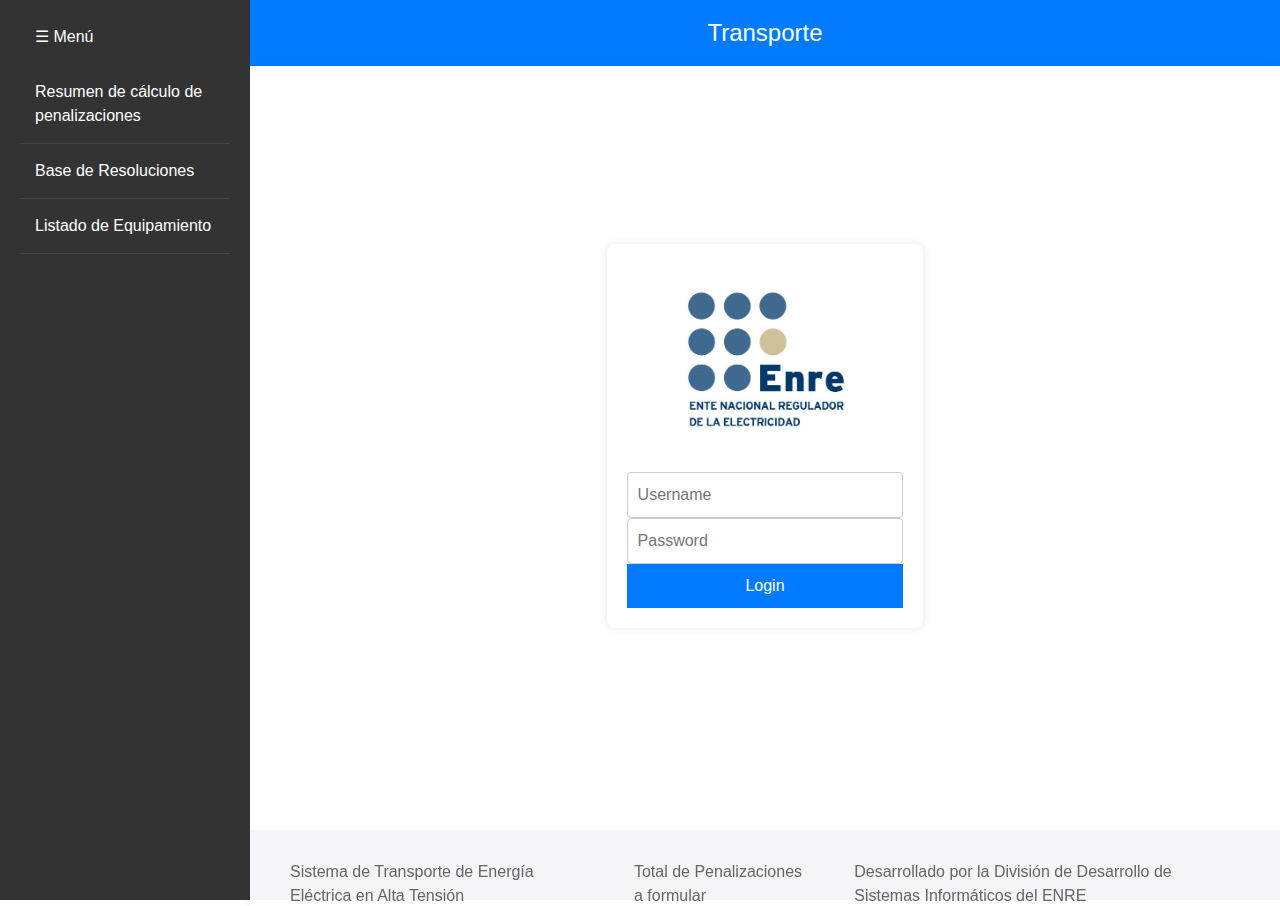
==== index.html @ 541e1906 "first commit" ====
<!DOCTYPE html>
<html lang="es">
<head>
    <meta charset="UTF-8">
    <meta name="viewport" content="width=device-width, initial-scale=1.0">
    <link rel="stylesheet" href="files/styles.css">
    <link rel="stylesheet" href="files/Datatables/dataTables.dataTables.css">
    <link rel="stylesheet" href="files/Datatables/buttons.dataTables.css">
    <link rel="stylesheet" href="files/Datatables/searchPanes.dataTables.css">
    <link rel="stylesheet" href="files/Datatables/select.dataTables.css">
    <title>Sistema de Transporte de Energía Eléctrica en Alta Tensión - Total de Penalizaciones a formular</title>
    
    <!--Content Security Policy (CSP): Implementa un CSP estricto que bloquee la ejecución de scripts no autorizados, lo cual reduce las posibilidades de inyección de JavaScript malicioso.-->
    <!--meta http-equiv="Content-Security-Policy" content="default-src 'self'; script-src 'self' http://172.30.10.102:8080 https://cdn.jsdelivr.net 'nonce-rguzman'; connect-src 'self' http://172.30.10.102:8080;"-->
    <!--meta http-equiv="Content-Security-Policy" content="default-src 'self'; script-src 'self' 'unsafe-inline' http://172.30.10.102:8080; connect-src 'self' http://172.30.10.102:8080 https://api.cammesa.com;"-->

    <!--link href="https://cdn.jsdelivr.net/npm/bootstrap@5.3.0-alpha1/dist/css/bootstrap.min.css" rel="stylesheet"-->
    <link href="files/bootstrap/bootstrap.min.css" rel="stylesheet">
    <!--script src="https://cdn.jsdelivr.net/npm/bootstrap@5.3.0-alpha1/dist/js/bootstrap.bundle.min.js"></script-->
    <script src="files/bootstrap/bootstrap.bundle.min.js"></script>

</head>
<body>
    <!-- Botón para mostrar/ocultar el menú -->
    <div id="menu-btn">☰<span> Menú</span> </div>

    <!-- Menú lateral -->
    <div id="sidebar" class="active">
        <ul>
            <li>Inicio</li>
            <li>Perfil</li>
            <li>Configuración</li>
            <li>Salir</li>
        </ul>
    </div>

    <!-- Contenido principal -->
    <div id="content">
        <!-- Cabecera del chat -->
        <div id="cabecera">
            <div>Transporte</div>
            <div id="user">
            </div>
        </div>

        <!-- Ventana del chat -->
        <div id="principal">
            <!--div class="message user">
                <p>Hola, ¿cómo estás?</p>
            </div>
            <div class="message">
                <p>¡Hola! Estoy bien, ¿y tú?</p>
            </div-->
            <div class="login-box">
                <img src="files/img/enre.jpg" alt="Logo del Ente Nacional Regulador de la Electricidad" class="logo">
                <form id="login-form">
                    <input type="text" id="username" name="username" placeholder="Username" required>
                    <input type="password" id="password" name="password" placeholder="Password" required>
                    <button type="submit">Login</button>
                </form>
            </div>
    
            
        </div>


        <!-- Pie de página con input de chat -->
        <div id="pie">
            <!--input type="text" id="chat-input" placeholder="Escribe un mensaje..."-->
            <!--button id="send-btn">Enviar</button-->
        </div>
    </div>

    <!-- jQuery -->
    <script src="files/jquery/jquery-3.7.1.min.js" nonce="rguzman"></script>
    <script src="files/Datatables/Datatables.js" nonce="rguzman"></script>
    <script src="files/Datatables/dataTables.searchPanes.js" nonce="rguzman"></script>
    <script src="files/Datatables/searchPanes.dataTables.js" nonce="rguzman"></script>
    <script src="files/Datatables/dataTables.select.js" nonce="rguzman"></script>
    <script src="files/Datatables/select.dataTables.js" nonce="rguzman"></script>
    <script src="files/Datatables/dataTables.buttons.js" nonce="rguzman"></script>
    <script src="files/Datatables/buttons.dataTables.js" nonce="rguzman"></script>

    <script nonce="rguzman">
        resaltado = 'font-weight: bold; text-decoration: underline;'
        function print(str){
            str=str.trimRight();
            str=(str.substr(-1)=='*')?str.substr(0,str.length-1):str;
            let cant=parseInt((str.length-str.replaceAll('*','').length+1)/2);
            //console.log('cant=',cant, ' str=',str , ' strX=',str.replaceAll('*','%c') );
            if(cant == 1){
                console.log(str.replaceAll('*','%c'),resaltado,'');    
            }else if(cant == 2){
                console.log(str.replaceAll('*','%c'),resaltado,'',resaltado,'');    
            }else if(cant == 3){
                console.log(str.replaceAll('*','%c'),resaltado,'',resaltado,'',resaltado,'');    
            }else if(cant == 4){
                console.log(str.replaceAll('*','%c'),resaltado,'',resaltado,'',resaltado,'',resaltado,'');    
            }else if(cant == 5){
                console.log(str.replaceAll('*','%c'),resaltado,'',resaltado,'',resaltado,'',resaltado,'',resaltado,'');    
            }else if(cant == 6){
                console.log(str.replaceAll('*','%c'),resaltado,'',resaltado,'',resaltado,'',resaltado,'',resaltado,'',resaltado,'');    
            }else if(cant == 7){
                console.log(str.replaceAll('*','%c'),resaltado,'',resaltado,'',resaltado,'',resaltado,'',resaltado,'',resaltado,'',resaltado,'');    
            }else{
                console.log(str);
            }
        }
        
        function getJWT(){
            x=['.',...[...new Set(performance.timing.navigationStart.toString().split('').reverse())]];
            vec = JSON.parse(sessionStorage.getItem('vdv'));
            function recursivo(v,i){
                if(typeof(v[0])=='object' && typeof(x[i+1])!='undefined'){
                    return v.map(b=>recursivo(b,i+1)).join(x[i]);
                }
                else{
                    return v.join(x[i]);
                }
            }
            result=recursivo(vec,0);
            console.log('result = ',result);
        }

        // Función para mostrar/ocultar el menú lateral con jQuery
        $('#menu-btn').on('click', function () {
            $('#sidebar').toggleClass('active');
            $('#content').toggleClass('active');
            $('#pie').toggleClass('active');
            $('#menu-btn').toggleClass('active');
            $('#menu-btn span').toggleClass('active');
            
        });

        /*
        $.getScript("files/js_menu.js")
        .done(function() {
            console.log("files/js_menu.js cargado");
            return $.getScript("files/js_pie.js");
        }).done(function() {
            console.log("files/js_pie.js cargado");
            fd_inicio();
        })
        .fail(function(jqxhr, settings, exception) {
            if (settings.url === "files/js_menu.js") {
                console.error("Error al cargar files/js_menu.js:", exception);
            } else if (settings.url === "files/js_pie.js") {
                console.error("Error al cargar files/js_pie.js:", exception);
            } else {
                console.error("Error desconocido:", exception);
            }
        });*/




        function loadJsonFile(url) {
            return $.getJSON(url)
                .then(data => {
                    //console.log("Se cargó exitosamente el archivo %c" + url + ".",resaltado)
                    print(`Se cargó exitosamente el archivo *${url}*.`);
                    return { success: true, data: data, url: url };
                })
                .catch((jqxhr, textStatus, error) => {
                    //console.log("Falló la carga del archivo %c" + url + ".", resaltado)
                    print(`Falló la carga del archivo *${url}*.`);
                    return { success: false, error: error, url: url };
                });
        }


        function loadJsonFiles(archivos_json,callback) {
            // Crear un array de promesas para manejar la carga de cada archivo
            let promises = archivos_json.map(file => 
                {
                    if (typeof(file.archivo_principal)=='undefined'){
                        print(`Se genera la Promesa de *${JSON.stringify(file)}*`)
                        return new Promise((resolve, reject) => {
                            if (true) {
                                resolve({success: true, data: file, url: null}); // Si la operación es exitosa, se llama a resolve
                            } else {
                                reject('Ocurrió un error en la promesa.');
                            }
                        })
                    }else{
                        return loadJsonFile(file.archivo_principal)
                        .then(result => {
                            if (!result.success) {
                                //console.log("Intentando la carga de %c" + file.archivo_backup + "%c, por falla en la carga de %c"+file.archivo_principal+"%c",resaltado,'',resaltado);
                                print("Intentando la carga de *" + file.archivo_backup + "*, por falla en la carga de *"+file.archivo_principal+"*")
                                return loadJsonFile(file.archivo_backup);
                            }
                            return result;  // Retornar el resultado si la carga fue exitosa
                        });
                    }
                }
            );

            // Usar $.when para esperar a que todas las promesas se completen
            $.when.apply($, promises).then(function(...results) {
                // Los resultados de todas las promesas se devuelven como un array
                let allResults = results.map(result => {
                    return result.success ? result.data : null;
                });

                // Verificar si todas las cargas fueron exitosas
                if (allResults.every(data => data !== null)) {
                    print("Todos los archivos se cargaron correctamente.");
                    //console.log("Todos los archivos se cargaron correctamente.");
                    callback(...allResults);
                } else {
                    print("Error en la carga de algunos archivos.");
                    //console.error("Error en la carga de algunos archivos.");
                }
            }).fail(function() {
                print("Error general en la carga de archivos.");
                console.error("Error general en la carga de archivos.");
            });
        }

        // Ejemplo de uso con laestructura
        let archivos_json = [
            {"archivo_principal": "files/json/menu.json", "archivo_backup": "files/json/menu5.json"},
            {"archivo_principal": "files/json/pie.json", "archivo_backup": "files/json/pie5.json"}
        ];

        loadJsonFiles(archivos_json,fd_inicio);

        function fd_inicio(data1, data2){
            
            //$('#sidebar').html('<ul></ul>');
            //data1.items.map(item => $('#sidebar ul').crearItemMenu(item));
            $('#sidebar').crearMenu(data1);

            $('#pie').html('');
            data2.items.map(item => $('#pie').crearTarjetaPie(item.show, item.accion));
        }
/*
        loadJsonFiles(
            [
                {
                    "items":
                        [
                            {"name":"inicio", "show":"Groso", "tiopoaccion":"redirigir","accion":"login"}
                            ,{"name":"resoluciones", "show":"Resoluciones", "tiopoaccion":"redirigir","accion":"resoluciones"}
                            ,{"name":"empresa", "show":"Empresa", "tiopoaccion":"redirigir","accion":"empresa"}
                        ]
                }
                ,{
                    "archivo_principal": "files/json/pie4.json"
                    ,"archivo_backup": "files/json/pie.json"
                }
            ]
            ,function(data1,data2){
                $('#sidebar').html('<ul></ul>');
                data1.items.map(
                    item => 
                        $('#sidebar ul').crearItemMenu(item.show)
                );
                $('#pie').html('');
                data2.items.map(
                    item => 
                        $('#pie').crearTarjetaPie(item.show)
                );
            }
        )        
*/

        $.fn.extend({
            crearTarjetaPie: function(texto,accion) {
                return this.append('<div>' + texto + '</div>');
            },
            crearMenu: function(menuData) {
                const menu = $('<ul></ul>');
                menuData.items.forEach(item => {
                    const div = $('<div></div>');
                    const li = $('<li></li>').text(item.texto);
                    const a = $('<a></a>').attr('href', 'javascript:void(0);');

                    if (item.accion === ">>") {
                        a.attr('onclick', `toggleSubmenu('${item.id}')`);
                        //li.append(a);
                        a.append(li);

                        // Crear submenú
                        const submenu = $('<ul></ul>').attr('id', item.id).addClass('submenu');
                        item.items.forEach(subitem => {
                            const subLi = $('<li></li>').text(subitem.texto);
                            const subA = $('<a></a>').attr('href', `javascript:${subitem.accion}`);
                            //subLi.append(subA);
                            subA.append(subLi);
                            //submenu.append(subLi);
                            submenu.append(subA);
                        });
                        //li.append(submenu);
                        div.append(a);
                        div.append(submenu);
                    } else {
                        a.attr('href', `javascript:${item.accion}`);
                        //li.append(a);
                        a.append(li);
                        div.append(a);
                    }
                    
                    menu.append(div);
                });

                this.html(menu);  // Añadir el menú generado al elemento seleccionado con jQuery
                return this;        // Permitir encadenamiento de funciones jQuery
            },
            mostrarUsuario: function(inicial, nombre){
                el = this.html(`
                    <div>
                        <span class="circle">${inicial}</span>
                        <span class="agente">${nombre}</span>
                    </div>
                `);
                return el;
            }
        });


        // Función para mostrar/ocultar submenús
        function toggleSubmenu(id) {
            $('#' + id).toggle();
        }

        // Usar el método personalizado
        



        function saveJWT(jwt){
            x = [...new Set(performance.timing.navigationStart.toString().split('').reverse())];
            sessionStorage.setItem('vdv', JSON.stringify(
                jwt
                .split('.')
                .map(a=>a.split(x[0]))
                .map(a=>a.map(a=>a.split(x[1])))
                .map(a=>a.map(a=>a.map(a=>a.split(x[2]))))
                .map(a=>a.map(a=>a.map(a=>a.map(a=>a.split(x[3])))))
                .map(a=>a.map(a=>a.map(a=>a.map(a=>a.map(a=>a.split(x[4]))))))
                .map(a=>a.map(a=>a.map(a=>a.map(a=>a.map(a=>a.map(a=>a.split(x[5])))))))
                .map(a=>a.map(a=>a.map(a=>a.map(a=>a.map(a=>a.map(a=>a.map(a=>a.split(x[6]))))))))
                .map(a=>a.map(a=>a.map(a=>a.map(a=>a.map(a=>a.map(a=>a.map(a=>a.map(a=>a.split(x[7])))))))))
                .map(a=>a.map(a=>a.map(a=>a.map(a=>a.map(a=>a.map(a=>a.map(a=>a.map(a=>a.map(a=>a.split(x[8]))))))))))
                .map(a=>a.map(a=>a.map(a=>a.map(a=>a.map(a=>a.map(a=>a.map(a=>a.map(a=>a.map(a=>a.map(a=>a.split(x[9])))))))))))
            ));
            print(`Se guardó el *JWT* e *vdv*.`);
        }

        $(document).ready(function() {
            $('#login-form').on('submit', function(event) {
                event.preventDefault();
                
                // Obtener los valores del formulario
                var username = $('#username').val();
                var password = $('#password').val();
                
                print(`username: ${username} - password: ${password}.`)
                //console.log("username: ", username, " - password: ", password)
                // Realizar la solicitud POST
                $.ajax({
                    url: 'http://172.30.10.102:8080/Login', // Reemplaza con la URL de tu API
                    type: 'POST',
                    contentType: 'application/x-www-form-urlencoded',
                    data: {
                        campoUsuario: username,
                        campoClave: password
                    },
                    success: function(response) {
                        // Manejar la respuesta exitosa
                        console.log('Éxito:', response);
                        if(response.estado_app == 1){
                            print('Inicio de sesión *exitoso*');
                            saveJWT(response.data.token);
                            login(response.data.usuario)
                        }else{
                            alert('Login incorrecto');
                        }
                        

                        // Redirigir a otra página, mostrar un mensaje, etc.
                    },
                    error: function(xhr, status, error) {
                        // Manejar errores
                        console.error('Error:', status, error);
                        alert('Error al iniciar sesión');
                    }
                });
            });
        });


        function logicaEquipamiento(){

            $('#fileInput').on('change', handleFile);
            $('#loadFromAPI').on('click', loadFileFromAPI);

            const requiredColumns = [
                'ELEMENTO', 'ELEMENTO ID', 'ID BDE', 'ID PAGOTRAN', 'DESCRIPCION',
                'FECHA DE ENTRADA EN SERVICIO COMERCIAL', 'ID AGENTE', 'NEMO AGE'
            ];

            const tableColumns = [
                'HOJA', 'ELEMENTO', 'ELEMENTO ID', 'ID BDE', 'ID PAGOTRAN', 'DESCRIPCION',
                'TENSION NOMINAL [KV]', 'POTENCIA NOMINAL [MVA]', 'LONGITUD [KM]',
                'FECHA DE ENTRADA EN SERVICIO COMERCIAL', 'ID AGENTE', 'NEMO AGE', 'OTROS'
            ];

            function normalizeString(str) {
                return str ? str.normalize("NFD").replace(/[\u0300-\u036f]/g, "").trim().toUpperCase() : '';
            }

            function formatDate(excelDate) {
                if (!excelDate || isNaN(excelDate)) return "N/C";
                const date = XLSX.SSF.parse_date_code(excelDate);
                if (!date) return "N/C";
                return `${date.y}-${String(date.m).padStart(2, '0')}-${String(date.d).padStart(2, '0')} ${String(date.H).padStart(2, '0')}:${String(date.M).padStart(2, '0')}`;
            }

            function handleFile(event) {
                const file = event.target.files[0];
                
                const reader = new FileReader();

                reader.onload = function(e) {
                    console.log(e.target.result);
                    const data = new Uint8Array(e.target.result);
                    console.log(data);
                    const workbook = XLSX.read(data, { type: 'array' });
                    processWorkbook(workbook);
                };

                reader.readAsArrayBuffer(file);
            }

            function loadFileFromAPI() {
                const apiUrl = 'https://api.cammesa.com/pub-svc/public/findAttachmentByNemoId?attachmentId=Base%20de%20Datos%20El%C3%A9ctrica%20para%20Remuneraci%C3%B3n%20del%20Transporte.xlsx&docId=BA5C783935CC54B403258B93003CDB38&nemo=REMUNERACION_TRANS_ELECTRICA';

                fetch(apiUrl)
                    .then(response => response.arrayBuffer())
                    .then(data => {
                        console.log(data);
                        const workbook = XLSX.read(data, { type: 'array' });
                        processWorkbook(workbook);
                    })
                    .catch(error => {
                        console.error('Error al cargar el archivo desde la API:', error);
                    });
            }
            function processWorkbook(workbook) {
                const $tableHeader = $('#tableHeader');
                const $tableBody = $('#tableBody');

                // Limpiar la tabla antes de agregar nuevos datos
                $tableHeader.empty();
                $tableBody.empty();

                // Crear las cabeceras de la tabla
                tableColumns.forEach(col => {
                    $tableHeader.append(`<th>${col}</th>`);
                });

                isValid = true;
                workbook.SheetNames.forEach(sheetName => {
                    const worksheet = XLSX.utils.sheet_to_json(workbook.Sheets[sheetName], { header: 1 });
                    if (worksheet.length === 0) return;

                    const headers = worksheet[0].map(col => normalizeString(col));
                    const sheetData = worksheet.slice(1);

                    // Verificar si las columnas requeridas están presentes
                    const missingColumns = requiredColumns.filter(col => !headers.includes(normalizeString(col)));
                    if (missingColumns.length > 0) {
                        console.error(`La hoja "${sheetName}" no tiene las columnas requeridas:`, missingColumns);
                        isValid = false;
                        return;
                    }

                    // Procesar datos si la hoja es válida
                    sheetData.forEach(row => {
                        const rowData = {};
                        tableColumns.forEach(col => {
                            const normalizedCol = normalizeString(col);
                            const index = headers.indexOf(normalizedCol);
                            
                            // Formatear fecha correctamente si es la columna de "FECHA DE ENTRADA EN SERVICIO COMERCIAL"
                            if (normalizedCol === normalizeString('FECHA DE ENTRADA EN SERVICIO COMERCIAL') && index !== -1) {
                                rowData[col] = formatDate(row[index]);
                            } else {
                                rowData[col] = (index !== -1) ? (row[index] || "N/C") : "N/C";
                            }
                        });

                        // Extraer columnas adicionales no requeridas
                        const extraColumns = {};
                        headers.forEach((col, index) => {
                            if (!requiredColumns.includes(col) && !tableColumns.includes(col)) {
                                extraColumns[col] = row[index];
                            }
                        });

                        // Crear la fila para DataTables
                        const rowHTML = `<tr>
                            <td>${sheetName}</td>
                            ${tableColumns.slice(1, -1).map(col => `<td>${rowData[col]}</td>`).join('')}
                            <td><pre>${JSON.stringify(extraColumns, null, 2).replaceAll('"','').replaceAll('{','').replaceAll('}','')}</pre></td>
                        </tr>`;
                        $tableBody.append(rowHTML);
                    });
                });

                if (isValid) {
                    $('#tabla_equipamiento').DataTable({
                        pageLength: 10,

                        /*
                        initComplete: function () {
                            this.api()
                                .columns()
                                .every(function () {
                                    var column = this;
                                    var title = column.footer().textContent;
                    
                                    // Create input element and add event listener
                                    $('<input type="text" placeholder="Search ' + title + '" />')
                                        .appendTo($(column.footer()).empty())
                                        .on('keyup change clear', function () {
                                            if (column.search() !== this.value) {
                                                column.search(this.value).draw();
                                            }
                                        });
                                });
                        },*//*
                        layout: {
                            topStart: {
                                buttons: ['searchPanes']
                            }
                        },/**/
                        layout: {
                            top1: {
                                searchPanes: {
                                    viewTotal: true
                                }
                            }
                        },
                        columnDefs: [
                            {searchPanes: {show: true}, targets: [0]},
                            {searchPanes: {show: false},targets: [1]},
                            {searchPanes: {show: false},targets: [2]},
                            {searchPanes: {show: false},targets: [3]},
                            {searchPanes: {show: false},targets: [4]},
                            {searchPanes: {show: false},targets: [5]},
                            {searchPanes: {show: true}, targets: [6]},
                            {searchPanes: {show: true}, targets: [7]},
                            {searchPanes: {show: true}, targets: [8]},
                            {searchPanes: {show: false},targets: [9]},
                            {searchPanes: {show: false},targets: [10]},
                            {searchPanes: {show: true}, targets: [11]},
                            {searchPanes: {show: false},targets: [12]}
                        ]
                    });
                } else {
                    alert("El archivo tiene hojas que no cumplen con las columnas requeridas.");
                }
            }
        }

        function htmlEquipamiento(){
            $('#principal').html(`
                        <h1>Cargar Excel y generar DataTable</h1>
                        <input type="file" id="fileInput" accept=".xlsx">
                        <button id="loadFromAPI">Cargar desde API</button>
                        <table id="tabla_equipamiento" class="display compact" >
                            <thead>
                                <tr id="tableHeader"></tr>
                            </thead>
                            <tbody id="tableBody"></tbody>
                        </table>
                    `);
        }
        
        function loadEquipamiento(){
            $("#principal").css("display","block");
            if(typeof XLSX == "undefined") {
                $.getScript('files/xlsx/xlsx.0.18.5.full.min.js', function() {
                    htmlEquipamiento();
                    logicaEquipamiento();

                });
            }else{
                htmlEquipamiento();
                logicaEquipamiento();
            }
            
        }





        function htmlRes(){
            $('#principal').html(`
                        <h1>Resolucion</h1>

                        <div class="container mt-5">
                            <h2>Tabla de Resoluciones</h2>

                            <!-- Botón para agregar nueva resolución -->
                            <button id="agregar-resolucion" class="btn btn-custom">Agregar nueva resolución</button>

                            <!-- Tabla -->
                            <table id="tabla-resoluciones" class="display table table-striped">
                                <thead>
                                    <tr>
                                        <th>NroResolucion</th>
                                        <th>Desde</th>
                                        <th>Hasta</th>
                                        <th>Acciones</th>
                                    </tr>
                                </thead>
                                <tbody>
                                    <!-- Datos iniciales -->
                                    <tr class="selected" selected>
                                        <td>RES ENRE 661/23</td>
                                        <td>2023-08-01</td>
                                        <td>2023-10-31</td>
                                        <td></td>
                                    </tr>
                                    <tr>
                                        <td>RES ENRE 698/22</td>
                                        <td>2023-01-01</td>
                                        <td>2023-07-31</td>
                                        <td></td>
                                    </tr>
                                    <tr>
                                        <td>RES ENRE 147/22</td>
                                        <td>2022-02-01</td>
                                        <td>2022-12-31</td>
                                        <td></td>
                                    </tr>
                                    <tr>
                                        <td>RES ENRE 68/22</td>
                                        <td>2022-02-01</td>
                                        <td>No Vigente</td>
                                        <td></td>
                                    </tr>
                                    <tr>
                                        <td>RES ENRE 269/19</td>
                                        <td>2019/08/01</td>
                                        <td>2022/01/31</td>
                                        <td></td>
                                    </tr>
                                </tbody>
                            </table>
                        </div>

                        <!-- Modal para edición/agregar -->
                        <div class="modal fade" id="modalEdicion" tabindex="-1" aria-labelledby="modalEdicionLabel" aria-hidden="true">
                            <div class="modal-dialog">
                                <div class="modal-content">
                                    <div class="modal-header">
                                        <h5 class="modal-title" id="modalEdicionLabel">Editar/Agregar Resolución</h5>
                                        <button type="button" class="btn-close" data-bs-dismiss="modal" aria-label="Close"></button>
                                    </div>
                                    <div class="modal-body">
                                        <form id="form-edicion">
                                            <div class="mb-3">
                                                <label for="nroResolucion" class="form-label">NroResolución:</label>
                                                <input type="text" class="form-control" id="nroResolucion" required>
                                            </div>
                                            <div class="mb-3">
                                                <label for="desde" class="form-label">Desde:</label>
                                                <input type="date" class="form-control" id="desde" required>
                                            </div>
                                            <div class="mb-3">
                                                <label for="hasta" class="form-label">Hasta:</label>
                                                <input type="date" class="form-control" id="hasta" required>
                                            </div>
                                        </form>
                                    </div>
                                    <div class="modal-footer">
                                        <button type="button" class="btn btn-secondary" data-bs-dismiss="modal">Cancelar</button>
                                        <button type="submit" class="btn btn-custom" id="guardarCambios">Guardar</button>
                                    </div>
                                </div>
                            </div>
                        </div>
                        
                    `);
        }
        function logicaRes(){

            // Inicializa DataTables
            var tabla = $('#tabla-resoluciones').DataTable({
                columnDefs: [
                    {
                        targets: 3, // Índice de la columna de acciones
                        data: null,
                        defaultContent: "<button class='btn-accion editar'>Editar</button> <button class='btn-accion eliminar'>Eliminar</button>"
                    }
                ],
                colReorder: false,
                ordering: false,  // Deshabilitar el reordenamiento para toda la tabla
                order: [[1, 'desc']]  // Orden inicial en la primera columna de forma decreciente

            });

            // Mostrar modal para agregar nuevo registro
            $('#agregar-resolucion').click(function() {
                $('#modalEdicion').modal('show');
                $('#form-edicion')[0].reset(); // Limpiar el formulario
                $('#form-edicion').data('mode', 'add'); // Modo de agregar
            });

            // Cancelar edición/agregar (con Bootstrap se maneja automáticamente en el modal)

            // Manejar envío del formulario
            $('#guardarCambios').click(function() {
                var nroResolucion = $('#nroResolucion').val();
                var desde = $('#desde').val();
                var hasta = $('#hasta').val();

                // Verificar si estamos en modo agregar o editar
                if ($('#form-edicion').data('mode') === 'edit') {
                    // Editar registro
                    var rowIndex = $('#form-edicion').data('rowIndex');
                    tabla.row(rowIndex).data([nroResolucion, desde, hasta, null]).draw();
                } else {
                    // Agregar nuevo registro
                    tabla.row.add([nroResolucion, desde, hasta, null]).draw();
                }

                $('#modalEdicion').modal('hide'); // Cerrar modal después de guardar
            });

            // Editar registro
            $('#tabla-resoluciones tbody').on('click', 'button.editar', function() {
                var data = tabla.row($(this).parents('tr')).data();
                var rowIndex = tabla.row($(this).parents('tr')).index();

                // Rellenar formulario con los datos de la fila seleccionada
                $('#nroResolucion').val(data[0]);
                $('#desde').val(data[1]);
                $('#hasta').val(data[2]);

                $('#modalEdicion').modal('show');
                $('#form-edicion').data('mode', 'edit'); // Modo de edición
                $('#form-edicion').data('rowIndex', rowIndex); // Índice de la fila a editar
            });

            // Eliminar registro
            $('#tabla-resoluciones tbody').on('click', 'button.eliminar', function() {
                if (confirm('¿Estás seguro de que deseas eliminar esta resolución?')) {
                    tabla.row($(this).parents('tr')).remove().draw();
                }
            });

            // Mostrar datos en consola al hacer clic en una fila
            $('#tabla-resoluciones tbody').on('click', 'tr', function() {
                var data = tabla.row(this).data();
                console.log(JSON.stringify({
                    NroResolucion: data[0],
                    Desde: data[1],
                    Hasta: data[2]
                }));
            });

            //Seleccionar el primer registro de la tabla y desencadenar las acciones de del click.
            //$('#tabla-resoluciones tbody tr:first').addClass('selected'); //innecesario ya que el siguiente desencadenador del click lo hace.
            $('#tabla-resoluciones tbody tr:first').trigger('click');
        }
        
        function loadRes(empresa){
            $("#principal").css("display","flex");
            if(typeof XLSX == "undefined") {
                $.getScript('files/xlsx/xlsx.0.18.5.full.min.js', function() {
                    htmlRes();
                    logicaRes();

                });
            }else{
                htmlRes();
                logicaRes();
            }
            
        }


        
        
        function htmlResoluciones(){
            $('#principal').html(`
                        <h1>Cargar Excel y generar DataTable</h1>
                        <input type="file" id="fileInput" accept=".xlsx">
                        <button id="loadFromAPI">Cargar desde API</button>
                        <table id="tabla_equipamiento" class="display compact" >
                            <thead>
                                <tr id="tableHeader"></tr>
                            </thead>
                            <tbody id="tableBody"></tbody>
                        </table>
                    `);
        }
                        
        function loadResoluciones(){
            $("#principal").css("display","block");
            if(typeof XLSX == "undefined") {
                $.getScript('files/xlsx/xlsx.0.18.5.full.min.js', function() {
                    htmlResoluciones();
                    logicaResoluciones();

                });
            }else{
                htmlResoluciones();
                logicaResoluciones();
            }
            
    
            
        }
                        
        function loadInicio(){
            

            $('#principal').html(`
                <div class='margenSuperior'></div>
                <h1>Resumen de cálculos de penalizaciones</h1>
                <table id='cuadroResumen' class='display nowrap compact' ></table>
            `);

            fetch("files/json/cuadroResumen.json?3")
            .then(res => {
                console.log('res',res);
                return res.json();
            })
            .then(data => {
                console.log('data',data);
                miTabla = new DataTable('#cuadroResumen', {
                    colReorder: false,
                    ordering: false,  // Deshabilitar el reordenamiento para toda la tabla
                    columns: [
                        { title: 'Mes' },
                        { title: 'Transener' },
                        { title: 'Transba' },
                        { title: 'Transnoa' },
                        { title: 'Transnea' },
                        { title: 'Epen' },
                        { title: 'Distrocuyo' },
                        { title: 'Transpa' },
                        { title: 'Transcomahue' }
                    ],
                    data: data.map(obj => {
                        let res = [obj.Mes, obj.Transener, obj.Transba, obj.Transnoa, obj.Transnea, obj.Epen, obj.Distrocuyo, obj.Transpa, obj.Transcomahue];
                        return res;
                    }),
                    columnDefs: [
                        {
                            targets: [1, 2, 3, 4, 5, 6, 7, 8],
                            render: function (data, type, row, meta) {
                                return (
                                    '<span class="' +
                                    (data == 'Pendiente' ? 'red' : (data == 'Iniciado' ? 'yellow' : 'green')) +
                                    '">' +
                                    data +
                                    '</span>'
                                );
                            }
                        },
                        {
                            targets: 0,
                            data: 0,
                            render: function (data, type, row, meta) {
                                return '<a href="#' + data + '">' + data + '</a>';
                            },
                            orderable: false  // Deshabilita el reordenamiento de la primera columna
                        }
                    ],
                    paging: false,
                    searching: false,
                    scrollCollapse: true,
                    scrollY: '600px',
                    order: [[0, 'desc']]  // Orden inicial en la primera columna de forma decreciente
                });

            })
            .then(_ => {
                console.log('TERMINO:');
            })
            ;
        }

        function login(usuario){
            loadJsonFiles(
                [
                    {
                        "items": [{"nombre":usuario.replace('@enre.gov.ar',''), "iniciales":usuario.substr(0,2).toUpperCase()}]
                    }
                ]
                ,function(data){
                    data.items.map(
                        item => {
                            $('#user').mostrarUsuario(item.iniciales, item.nombre);
                            $('#user *').fadeIn(3000);
                            
                        }
                    );
                }
            );
            
            loadInicio();

        }





    </script>
</body>
</html>
---- files/styles.css ----
:root {
    --ancho-sidebar: 250px; /* Definir una variable CSS */
}

/* Reset de márgenes y paddings */
* {
    margin: 0;
    padding: 0;
    box-sizing: border-box;
    font-family: Arial, sans-serif;
}

body {
    display: flex;
    height: 100vh;
    background-color: #f4f4f9;
}

/* Estilo del contenedor del menú lateral */
#sidebar {
    width: var(--ancho-sidebar);
    background-color: #333;
    color: white;
    position: fixed;
    height: 100%;
    transition: transform 0.5s ease;
    transform: translateX(-100%);
    z-index: 10;
}

#sidebar.active {
    transform: translateX(0);
}

#sidebar ul {
    list-style-type: none;
    padding: 20px;
}

#sidebar ul li {
    padding: 15px 0;
    padding-left: 15px;
    cursor: pointer;
    border-bottom: 1px solid #444;
}

#sidebar > ul > div:first-child > a > li {
    margin-top: 45px;
    display: block;
}

#sidebar ul li:hover {
    background-color: #555;
}

#sidebar a{
    text-decoration: none;
    color: inherit;
}

/* Estilo del botón de menú */
#menu-btn {
    position: fixed;
    left: 20px;
    top: 15px;
    background-color: #333;
    color: white;
    padding: 10px 15px;
    cursor: pointer;
    z-index: 20;
    width: 210px;
    transition: top 0.7s ease, left 0.7s ease,width 0.7s ease,border-radius 7s ease;
    height: 44px;
}
#menu-btn.active {
    top: 6.5px;
    left: 6.5px;
    height: 44px;
    width: 44px;
    border-radius: 22px;
    transition: top 0.7s ease, left 0.5s ease,width 0.3s ease;
}

#menu-btn:hover {
    background-color: #555;
}


#menu-btn span{
    transition: opacity 0.3s ease 0.3s;
}
#menu-btn.active span{
    opacity: 0;
    transition: opacity 0.2s ease;
}
/* Contenedor principal del contenido */
#content {
    flex: 2;
    margin-left: var(--ancho-sidebar);
    padding: 0px;
    transition: margin-left 0.3s ease;
}

#content.active {
    margin-left: 0;
}

/* Estilo de la cabecera del chat */
#cabecera {
    background-color: #007bff;
    color: white;
    padding: 15px;
    font-size: 24px;
    text-align: center;
    border-radius: 0px;
}

/* Estilo de la ventana del chat */
#principal {
    margin-top: 0px;
    background-color: white;
    height: calc(100% - 60px); /*-200px*/
    border-radius: 0px;
    box-shadow: 0 2px 10px rgba(0, 0, 0, 0.1);
    padding: 20px;
    overflow-y: auto;
    
    display: flex;
    align-items: center;
    justify-content: center;
    flex-direction: column;
}




/* Estilo de las entradas del chat */
.message {
    margin-bottom: 15px;
}

.message.user {
    text-align: right;
}

.message p {
    display: inline-block;
    padding: 10px 15px;
    border-radius: 20px;
    background-color: #007bff;
    color: white;
    max-width: 70%;
}

.message.user p {
    background-color: #f1f1f1;
    color: #333;
}




/* Estilo del pie de página con el input de chat */
#pie {
    position: fixed;
    bottom: 0;
    width: calc(100% - var(--ancho-sidebar));
    padding: 20px;
    background-color: #f4f4f9;
    display: flex;
    gap: 10px;
    justify-content: space-around;
    height: 70px;
}

#pie.active {
    width: 100%;
}

#pie *{
    background-color: #d4d4d900;
    color: #666;
    border-radius: 10px;
    padding: 10px 20px 10px 20px;
}

#chat-input {
    flex: 1;
    padding: 10px;
    border-radius: 20px;
    border: 1px solid #ddd;
}

#send-btn {
    background-color: #007bff;
    color: white;
    border: none;
    padding: 10px 20px;
    border-radius: 20px;
    cursor: pointer;
}

#send-btn:hover {
    background-color: #0056b3;
}

@media (max-width: 768px) {
    #sidebar {
        transform: translateX(-100%);
        background-color: #303030d0;
        height: auto;
    }

    #content {
        margin-left: 0;
    }

    #pie {
        width: 100%;
    }

    #menu-btn {
        background-color: #303030e0;
    }
    #menu-btn:hover {
        background-color: #222;
    }
        
    #sidebar ul li:hover {
        background-color: #303030;
    }

}









.login-box {
    background-color: #fff;
    padding: 20px;
    border-radius: 8px;
    box-shadow: 0 0 10px rgba(0, 0, 0, 0.1);
    text-align: center;
    min-width: 300px;
    width: 32%;
    margin-top: -100px;
}

.logo {
    max-width: 200px;
    margin-bottom: 20px;
}

form {
    display: flex;
    flex-direction: column;
}

input {
    margin-bottom: 10px;
    padding: 10px;
    border: 1px solid #ccc;
    border-radius: 4px;
}

button {
    padding: 10px;
    background-color: #007bff;
    color: white;
    border: none;
    border-radius: 4px;
    cursor: pointer;
}

button:hover {
    background-color: #0056b3;
}

#user{
    float:right;
    margin-top: -37px;

}

.circle{
    display: none;
    border-radius: 50%;
    background-color: #cec197;
    color: #3f698f;
    font-size: smaller;
    font-family: fantasy;
    width: 35px;
    height: 35px;
    padding-top: 5px;
}
.agente{
    font-size: x-small;
    display: none;
}
.mostrar {
    display: inline-block !important;
}


.margenSuperior{
    height: 50px;
    margin-top: 0px;
}

#cuadroResumen{
    font-size: small;
}

#cuadroResumen_wrapper{
    font-size: small;
    width:950px;
}

.red{
    color: rgb(0, 0, 0);
    background-color: rgb(255, 136, 136);
    padding: 3px;
    border-radius: 12px;
    width: 80px;
    display: block;
    text-align: center;
    border: solid 1px;
    border-color: #007bff;
}

.yellow{
    color: rgb(0, 0, 0);
    background-color: rgb(255, 250, 186);
    padding: 3px;
    border-radius: 12px;
    width: 80px;
    display: block;
    text-align: center;
    border: solid 1px;
    border-color: #007bff;
}
.green{
    color: rgb(0, 0, 0);
    background-color: rgb(167, 206, 167);
    padding: 3px;
    border-radius: 12px;
    width: 80px;
    display: block;
    text-align: center;
    border: solid 1px;
    border-color: #007bff;
}


#tabla_equipamiento{
    width:100%;
    font-size: smaller;
}


.submenu {
    display: none;
    list-style-type: none;
    padding-left: 20px;
    padding-top: 0px !important;
    padding-bottom: 0px !important;
}

#sidebar li:hover .submenu {
    display: block;
}

#sidebar li.active .submenu {
    display: block;
}

.submenu li {
    padding: 10px 0;
}









        /* Botones personalizados */
        .btn-custom {
            background-color: #007bff; /* Azul similar al de tu header */
            color: white;
            border: none;
        }

        .btn-custom:hover {
            background-color: #0056b3; /* Azul más oscuro al hacer hover */
        }

        /* Estilo para los botones de acción en la tabla */
        .btn-accion {
            background-color: #343a40; /* Color oscuro para combinar con el sidebar */
            color: white;
            border: none;
            padding: 5px 10px;
            margin-right: 5px;
            font-size: 0.9em;
        }

        .btn-accion:hover {
            background-color: #23272b;
        }

        /* Estilos para la modal */
        .modal-header {
            background-color: #007bff;
            color: white;
        }

        .modal-footer {
            background-color: #f1f1f1;
        }
---- files/Datatables/dataTables.dataTables.css ----
@charset "UTF-8";
:root {
  --dt-row-selected: 13, 110, 253;
  --dt-row-selected-text: 255, 255, 255;
  --dt-row-selected-link: 9, 10, 11;
  --dt-row-stripe: 0, 0, 0;
  --dt-row-hover: 0, 0, 0;
  --dt-column-ordering: 0, 0, 0;
  --dt-html-background: white;
}
:root.dark {
  --dt-html-background: rgb(33, 37, 41);
}

table.dataTable td.dt-control {
  text-align: center;
  cursor: pointer;
}
table.dataTable td.dt-control:before {
  display: inline-block;
  box-sizing: border-box;
  content: "";
  border-top: 5px solid transparent;
  border-left: 10px solid rgba(0, 0, 0, 0.5);
  border-bottom: 5px solid transparent;
  border-right: 0px solid transparent;
}
table.dataTable tr.dt-hasChild td.dt-control:before {
  border-top: 10px solid rgba(0, 0, 0, 0.5);
  border-left: 5px solid transparent;
  border-bottom: 0px solid transparent;
  border-right: 5px solid transparent;
}

html.dark table.dataTable td.dt-control:before,
:root[data-bs-theme=dark] table.dataTable td.dt-control:before,
:root[data-theme=dark] table.dataTable td.dt-control:before {
  border-left-color: rgba(255, 255, 255, 0.5);
}
html.dark table.dataTable tr.dt-hasChild td.dt-control:before,
:root[data-bs-theme=dark] table.dataTable tr.dt-hasChild td.dt-control:before,
:root[data-theme=dark] table.dataTable tr.dt-hasChild td.dt-control:before {
  border-top-color: rgba(255, 255, 255, 0.5);
  border-left-color: transparent;
}

div.dt-scroll {
  width: 100%;
}

div.dt-scroll-body thead tr,
div.dt-scroll-body tfoot tr {
  height: 0;
}
div.dt-scroll-body thead tr th, div.dt-scroll-body thead tr td,
div.dt-scroll-body tfoot tr th,
div.dt-scroll-body tfoot tr td {
  height: 0 !important;
  padding-top: 0px !important;
  padding-bottom: 0px !important;
  border-top-width: 0px !important;
  border-bottom-width: 0px !important;
}
div.dt-scroll-body thead tr th div.dt-scroll-sizing, div.dt-scroll-body thead tr td div.dt-scroll-sizing,
div.dt-scroll-body tfoot tr th div.dt-scroll-sizing,
div.dt-scroll-body tfoot tr td div.dt-scroll-sizing {
  height: 0 !important;
  overflow: hidden !important;
}

table.dataTable thead > tr > th:active,
table.dataTable thead > tr > td:active {
  outline: none;
}
table.dataTable thead > tr > th.dt-orderable-asc span.dt-column-order:before, table.dataTable thead > tr > th.dt-ordering-asc span.dt-column-order:before,
table.dataTable thead > tr > td.dt-orderable-asc span.dt-column-order:before,
table.dataTable thead > tr > td.dt-ordering-asc span.dt-column-order:before {
  position: absolute;
  display: block;
  bottom: 50%;
  content: "▲";
  content: "▲"/"";
}
table.dataTable thead > tr > th.dt-orderable-desc span.dt-column-order:after, table.dataTable thead > tr > th.dt-ordering-desc span.dt-column-order:after,
table.dataTable thead > tr > td.dt-orderable-desc span.dt-column-order:after,
table.dataTable thead > tr > td.dt-ordering-desc span.dt-column-order:after {
  position: absolute;
  display: block;
  top: 50%;
  content: "▼";
  content: "▼"/"";
}
table.dataTable thead > tr > th.dt-orderable-asc, table.dataTable thead > tr > th.dt-orderable-desc, table.dataTable thead > tr > th.dt-ordering-asc, table.dataTable thead > tr > th.dt-ordering-desc,
table.dataTable thead > tr > td.dt-orderable-asc,
table.dataTable thead > tr > td.dt-orderable-desc,
table.dataTable thead > tr > td.dt-ordering-asc,
table.dataTable thead > tr > td.dt-ordering-desc {
  position: relative;
  padding-right: 30px;
}
table.dataTable thead > tr > th.dt-orderable-asc span.dt-column-order, table.dataTable thead > tr > th.dt-orderable-desc span.dt-column-order, table.dataTable thead > tr > th.dt-ordering-asc span.dt-column-order, table.dataTable thead > tr > th.dt-ordering-desc span.dt-column-order,
table.dataTable thead > tr > td.dt-orderable-asc span.dt-column-order,
table.dataTable thead > tr > td.dt-orderable-desc span.dt-column-order,
table.dataTable thead > tr > td.dt-ordering-asc span.dt-column-order,
table.dataTable thead > tr > td.dt-ordering-desc span.dt-column-order {
  position: absolute;
  right: 12px;
  top: 0;
  bottom: 0;
  width: 12px;
}
table.dataTable thead > tr > th.dt-orderable-asc span.dt-column-order:before, table.dataTable thead > tr > th.dt-orderable-asc span.dt-column-order:after, table.dataTable thead > tr > th.dt-orderable-desc span.dt-column-order:before, table.dataTable thead > tr > th.dt-orderable-desc span.dt-column-order:after, table.dataTable thead > tr > th.dt-ordering-asc span.dt-column-order:before, table.dataTable thead > tr > th.dt-ordering-asc span.dt-column-order:after, table.dataTable thead > tr > th.dt-ordering-desc span.dt-column-order:before, table.dataTable thead > tr > th.dt-ordering-desc span.dt-column-order:after,
table.dataTable thead > tr > td.dt-orderable-asc span.dt-column-order:before,
table.dataTable thead > tr > td.dt-orderable-asc span.dt-column-order:after,
table.dataTable thead > tr > td.dt-orderable-desc span.dt-column-order:before,
table.dataTable thead > tr > td.dt-orderable-desc span.dt-column-order:after,
table.dataTable thead > tr > td.dt-ordering-asc span.dt-column-order:before,
table.dataTable thead > tr > td.dt-ordering-asc span.dt-column-order:after,
table.dataTable thead > tr > td.dt-ordering-desc span.dt-column-order:before,
table.dataTable thead > tr > td.dt-ordering-desc span.dt-column-order:after {
  left: 0;
  opacity: 0.125;
  line-height: 9px;
  font-size: 0.8em;
}
table.dataTable thead > tr > th.dt-orderable-asc, table.dataTable thead > tr > th.dt-orderable-desc,
table.dataTable thead > tr > td.dt-orderable-asc,
table.dataTable thead > tr > td.dt-orderable-desc {
  cursor: pointer;
}
table.dataTable thead > tr > th.dt-orderable-asc:hover, table.dataTable thead > tr > th.dt-orderable-desc:hover,
table.dataTable thead > tr > td.dt-orderable-asc:hover,
table.dataTable thead > tr > td.dt-orderable-desc:hover {
  outline: 2px solid rgba(0, 0, 0, 0.05);
  outline-offset: -2px;
}
table.dataTable thead > tr > th.dt-ordering-asc span.dt-column-order:before, table.dataTable thead > tr > th.dt-ordering-desc span.dt-column-order:after,
table.dataTable thead > tr > td.dt-ordering-asc span.dt-column-order:before,
table.dataTable thead > tr > td.dt-ordering-desc span.dt-column-order:after {
  opacity: 0.6;
}
table.dataTable thead > tr > th.sorting_desc_disabled span.dt-column-order:after, table.dataTable thead > tr > th.sorting_asc_disabled span.dt-column-order:before,
table.dataTable thead > tr > td.sorting_desc_disabled span.dt-column-order:after,
table.dataTable thead > tr > td.sorting_asc_disabled span.dt-column-order:before {
  display: none;
}
table.dataTable thead > tr > th:active,
table.dataTable thead > tr > td:active {
  outline: none;
}

div.dt-scroll-body > table.dataTable > thead > tr > th,
div.dt-scroll-body > table.dataTable > thead > tr > td {
  overflow: hidden;
}

:root.dark table.dataTable thead > tr > th.dt-orderable-asc:hover, :root.dark table.dataTable thead > tr > th.dt-orderable-desc:hover,
:root.dark table.dataTable thead > tr > td.dt-orderable-asc:hover,
:root.dark table.dataTable thead > tr > td.dt-orderable-desc:hover,
:root[data-bs-theme=dark] table.dataTable thead > tr > th.dt-orderable-asc:hover,
:root[data-bs-theme=dark] table.dataTable thead > tr > th.dt-orderable-desc:hover,
:root[data-bs-theme=dark] table.dataTable thead > tr > td.dt-orderable-asc:hover,
:root[data-bs-theme=dark] table.dataTable thead > tr > td.dt-orderable-desc:hover {
  outline: 2px solid rgba(255, 255, 255, 0.05);
}

div.dt-processing {
  position: absolute;
  top: 50%;
  left: 50%;
  width: 200px;
  margin-left: -100px;
  margin-top: -22px;
  text-align: center;
  padding: 2px;
  z-index: 10;
}
div.dt-processing > div:last-child {
  position: relative;
  width: 80px;
  height: 15px;
  margin: 1em auto;
}
div.dt-processing > div:last-child > div {
  position: absolute;
  top: 0;
  width: 13px;
  height: 13px;
  border-radius: 50%;
  background: rgb(13, 110, 253);
  background: rgb(var(--dt-row-selected));
  animation-timing-function: cubic-bezier(0, 1, 1, 0);
}
div.dt-processing > div:last-child > div:nth-child(1) {
  left: 8px;
  animation: datatables-loader-1 0.6s infinite;
}
div.dt-processing > div:last-child > div:nth-child(2) {
  left: 8px;
  animation: datatables-loader-2 0.6s infinite;
}
div.dt-processing > div:last-child > div:nth-child(3) {
  left: 32px;
  animation: datatables-loader-2 0.6s infinite;
}
div.dt-processing > div:last-child > div:nth-child(4) {
  left: 56px;
  animation: datatables-loader-3 0.6s infinite;
}

@keyframes datatables-loader-1 {
  0% {
    transform: scale(0);
  }
  100% {
    transform: scale(1);
  }
}
@keyframes datatables-loader-3 {
  0% {
    transform: scale(1);
  }
  100% {
    transform: scale(0);
  }
}
@keyframes datatables-loader-2 {
  0% {
    transform: translate(0, 0);
  }
  100% {
    transform: translate(24px, 0);
  }
}
table.dataTable.nowrap th, table.dataTable.nowrap td {
  white-space: nowrap;
}
table.dataTable th,
table.dataTable td {
  box-sizing: border-box;
}
table.dataTable th.dt-left,
table.dataTable td.dt-left {
  text-align: left;
}
table.dataTable th.dt-center,
table.dataTable td.dt-center {
  text-align: center;
}
table.dataTable th.dt-right,
table.dataTable td.dt-right {
  text-align: right;
}
table.dataTable th.dt-justify,
table.dataTable td.dt-justify {
  text-align: justify;
}
table.dataTable th.dt-nowrap,
table.dataTable td.dt-nowrap {
  white-space: nowrap;
}
table.dataTable th.dt-empty,
table.dataTable td.dt-empty {
  text-align: center;
  vertical-align: top;
}
table.dataTable th.dt-type-numeric, table.dataTable th.dt-type-date,
table.dataTable td.dt-type-numeric,
table.dataTable td.dt-type-date {
  text-align: right;
}
table.dataTable thead th,
table.dataTable thead td,
table.dataTable tfoot th,
table.dataTable tfoot td {
  text-align: left;
}
table.dataTable thead th.dt-head-left,
table.dataTable thead td.dt-head-left,
table.dataTable tfoot th.dt-head-left,
table.dataTable tfoot td.dt-head-left {
  text-align: left;
}
table.dataTable thead th.dt-head-center,
table.dataTable thead td.dt-head-center,
table.dataTable tfoot th.dt-head-center,
table.dataTable tfoot td.dt-head-center {
  text-align: center;
}
table.dataTable thead th.dt-head-right,
table.dataTable thead td.dt-head-right,
table.dataTable tfoot th.dt-head-right,
table.dataTable tfoot td.dt-head-right {
  text-align: right;
}
table.dataTable thead th.dt-head-justify,
table.dataTable thead td.dt-head-justify,
table.dataTable tfoot th.dt-head-justify,
table.dataTable tfoot td.dt-head-justify {
  text-align: justify;
}
table.dataTable thead th.dt-head-nowrap,
table.dataTable thead td.dt-head-nowrap,
table.dataTable tfoot th.dt-head-nowrap,
table.dataTable tfoot td.dt-head-nowrap {
  white-space: nowrap;
}
table.dataTable tbody th.dt-body-left,
table.dataTable tbody td.dt-body-left {
  text-align: left;
}
table.dataTable tbody th.dt-body-center,
table.dataTable tbody td.dt-body-center {
  text-align: center;
}
table.dataTable tbody th.dt-body-right,
table.dataTable tbody td.dt-body-right {
  text-align: right;
}
table.dataTable tbody th.dt-body-justify,
table.dataTable tbody td.dt-body-justify {
  text-align: justify;
}
table.dataTable tbody th.dt-body-nowrap,
table.dataTable tbody td.dt-body-nowrap {
  white-space: nowrap;
}

/*
 * Table styles
 */
table.dataTable {
  width: 100%;
  margin: 0 auto;
  border-spacing: 0;
  /*
   * Header and footer styles
   */
  /*
   * Body styles
   */
}
table.dataTable thead th,
table.dataTable tfoot th {
  font-weight: bold;
}
table.dataTable > thead > tr > th,
table.dataTable > thead > tr > td {
  padding: 10px;
  border-bottom: 1px solid rgba(0, 0, 0, 0.3);
}
table.dataTable > thead > tr > th:active,
table.dataTable > thead > tr > td:active {
  outline: none;
}
table.dataTable > tfoot > tr > th,
table.dataTable > tfoot > tr > td {
  border-top: 1px solid rgba(0, 0, 0, 0.3);
  padding: 10px 10px 6px 10px;
}
table.dataTable > tbody > tr {
  background-color: transparent;
}
table.dataTable > tbody > tr:first-child > * {
  border-top: none;
}
table.dataTable > tbody > tr:last-child > * {
  border-bottom: none;
}
table.dataTable > tbody > tr.selected > * {
  box-shadow: inset 0 0 0 9999px rgba(13, 110, 253, 0.9);
  box-shadow: inset 0 0 0 9999px rgba(var(--dt-row-selected), 0.9);
  color: rgb(255, 255, 255);
  color: rgb(var(--dt-row-selected-text));
}
table.dataTable > tbody > tr.selected a {
  color: rgb(9, 10, 11);
  color: rgb(var(--dt-row-selected-link));
}
table.dataTable > tbody > tr > th,
table.dataTable > tbody > tr > td {
  padding: 8px 10px;
}
table.dataTable.row-border > tbody > tr > *, table.dataTable.display > tbody > tr > * {
  border-top: 1px solid rgba(0, 0, 0, 0.15);
}
table.dataTable.row-border > tbody > tr:first-child > *, table.dataTable.display > tbody > tr:first-child > * {
  border-top: none;
}
table.dataTable.row-border > tbody > tr.selected + tr.selected > td, table.dataTable.display > tbody > tr.selected + tr.selected > td {
  border-top-color: rgba(13, 110, 253, 0.65);
  border-top-color: rgba(var(--dt-row-selected), 0.65);
}
table.dataTable.cell-border > tbody > tr > * {
  border-top: 1px solid rgba(0, 0, 0, 0.15);
  border-right: 1px solid rgba(0, 0, 0, 0.15);
}
table.dataTable.cell-border > tbody > tr > *:first-child {
  border-left: 1px solid rgba(0, 0, 0, 0.15);
}
table.dataTable.cell-border > tbody > tr:first-child > * {
  border-top: 1px solid rgba(0, 0, 0, 0.3);
}
table.dataTable.stripe > tbody > tr:nth-child(odd) > *, table.dataTable.display > tbody > tr:nth-child(odd) > * {
  box-shadow: inset 0 0 0 9999px rgba(0, 0, 0, 0.023);
  box-shadow: inset 0 0 0 9999px rgba(var(--dt-row-stripe), 0.023);
}
table.dataTable.stripe > tbody > tr:nth-child(odd).selected > *, table.dataTable.display > tbody > tr:nth-child(odd).selected > * {
  box-shadow: inset 0 0 0 9999px rgba(13, 110, 253, 0.923);
  box-shadow: inset 0 0 0 9999px rgba(var(--dt-row-selected), 0.923);
}
table.dataTable.hover > tbody > tr:hover > *, table.dataTable.display > tbody > tr:hover > * {
  box-shadow: inset 0 0 0 9999px rgba(0, 0, 0, 0.035);
  box-shadow: inset 0 0 0 9999px rgba(var(--dt-row-hover), 0.035);
}
table.dataTable.hover > tbody > tr.selected:hover > *, table.dataTable.display > tbody > tr.selected:hover > * {
  box-shadow: inset 0 0 0 9999px #0d6efd !important;
  box-shadow: inset 0 0 0 9999px rgba(var(--dt-row-selected), 1) !important;
}
table.dataTable.order-column > tbody tr > .sorting_1,
table.dataTable.order-column > tbody tr > .sorting_2,
table.dataTable.order-column > tbody tr > .sorting_3, table.dataTable.display > tbody tr > .sorting_1,
table.dataTable.display > tbody tr > .sorting_2,
table.dataTable.display > tbody tr > .sorting_3 {
  box-shadow: inset 0 0 0 9999px rgba(0, 0, 0, 0.019);
  box-shadow: inset 0 0 0 9999px rgba(var(--dt-column-ordering), 0.019);
}
table.dataTable.order-column > tbody tr.selected > .sorting_1,
table.dataTable.order-column > tbody tr.selected > .sorting_2,
table.dataTable.order-column > tbody tr.selected > .sorting_3, table.dataTable.display > tbody tr.selected > .sorting_1,
table.dataTable.display > tbody tr.selected > .sorting_2,
table.dataTable.display > tbody tr.selected > .sorting_3 {
  box-shadow: inset 0 0 0 9999px rgba(13, 110, 253, 0.919);
  box-shadow: inset 0 0 0 9999px rgba(var(--dt-row-selected), 0.919);
}
table.dataTable.display > tbody > tr:nth-child(odd) > .sorting_1, table.dataTable.order-column.stripe > tbody > tr:nth-child(odd) > .sorting_1 {
  box-shadow: inset 0 0 0 9999px rgba(0, 0, 0, 0.054);
  box-shadow: inset 0 0 0 9999px rgba(var(--dt-column-ordering), 0.054);
}
table.dataTable.display > tbody > tr:nth-child(odd) > .sorting_2, table.dataTable.order-column.stripe > tbody > tr:nth-child(odd) > .sorting_2 {
  box-shadow: inset 0 0 0 9999px rgba(0, 0, 0, 0.047);
  box-shadow: inset 0 0 0 9999px rgba(var(--dt-column-ordering), 0.047);
}
table.dataTable.display > tbody > tr:nth-child(odd) > .sorting_3, table.dataTable.order-column.stripe > tbody > tr:nth-child(odd) > .sorting_3 {
  box-shadow: inset 0 0 0 9999px rgba(0, 0, 0, 0.039);
  box-shadow: inset 0 0 0 9999px rgba(var(--dt-column-ordering), 0.039);
}
table.dataTable.display > tbody > tr:nth-child(odd).selected > .sorting_1, table.dataTable.order-column.stripe > tbody > tr:nth-child(odd).selected > .sorting_1 {
  box-shadow: inset 0 0 0 9999px rgba(13, 110, 253, 0.954);
  box-shadow: inset 0 0 0 9999px rgba(var(--dt-row-selected), 0.954);
}
table.dataTable.display > tbody > tr:nth-child(odd).selected > .sorting_2, table.dataTable.order-column.stripe > tbody > tr:nth-child(odd).selected > .sorting_2 {
  box-shadow: inset 0 0 0 9999px rgba(13, 110, 253, 0.947);
  box-shadow: inset 0 0 0 9999px rgba(var(--dt-row-selected), 0.947);
}
table.dataTable.display > tbody > tr:nth-child(odd).selected > .sorting_3, table.dataTable.order-column.stripe > tbody > tr:nth-child(odd).selected > .sorting_3 {
  box-shadow: inset 0 0 0 9999px rgba(13, 110, 253, 0.939);
  box-shadow: inset 0 0 0 9999px rgba(var(--dt-row-selected), 0.939);
}
table.dataTable.display > tbody > tr.even > .sorting_1, table.dataTable.order-column.stripe > tbody > tr.even > .sorting_1 {
  box-shadow: inset 0 0 0 9999px rgba(0, 0, 0, 0.019);
  box-shadow: inset 0 0 0 9999px rgba(var(--dt-column-ordering), 0.019);
}
table.dataTable.display > tbody > tr.even > .sorting_2, table.dataTable.order-column.stripe > tbody > tr.even > .sorting_2 {
  box-shadow: inset 0 0 0 9999px rgba(0, 0, 0, 0.011);
  box-shadow: inset 0 0 0 9999px rgba(var(--dt-column-ordering), 0.011);
}
table.dataTable.display > tbody > tr.even > .sorting_3, table.dataTable.order-column.stripe > tbody > tr.even > .sorting_3 {
  box-shadow: inset 0 0 0 9999px rgba(0, 0, 0, 0.003);
  box-shadow: inset 0 0 0 9999px rgba(var(--dt-column-ordering), 0.003);
}
table.dataTable.display > tbody > tr.even.selected > .sorting_1, table.dataTable.order-column.stripe > tbody > tr.even.selected > .sorting_1 {
  box-shadow: inset 0 0 0 9999px rgba(13, 110, 253, 0.919);
  box-shadow: inset 0 0 0 9999px rgba(var(--dt-row-selected), 0.919);
}
table.dataTable.display > tbody > tr.even.selected > .sorting_2, table.dataTable.order-column.stripe > tbody > tr.even.selected > .sorting_2 {
  box-shadow: inset 0 0 0 9999px rgba(13, 110, 253, 0.911);
  box-shadow: inset 0 0 0 9999px rgba(var(--dt-row-selected), 0.911);
}
table.dataTable.display > tbody > tr.even.selected > .sorting_3, table.dataTable.order-column.stripe > tbody > tr.even.selected > .sorting_3 {
  box-shadow: inset 0 0 0 9999px rgba(13, 110, 253, 0.903);
  box-shadow: inset 0 0 0 9999px rgba(var(--dt-row-selected), 0.903);
}
table.dataTable.display tbody tr:hover > .sorting_1, table.dataTable.order-column.hover tbody tr:hover > .sorting_1 {
  box-shadow: inset 0 0 0 9999px rgba(0, 0, 0, 0.082);
  box-shadow: inset 0 0 0 9999px rgba(var(--dt-row-hover), 0.082);
}
table.dataTable.display tbody tr:hover > .sorting_2, table.dataTable.order-column.hover tbody tr:hover > .sorting_2 {
  box-shadow: inset 0 0 0 9999px rgba(0, 0, 0, 0.074);
  box-shadow: inset 0 0 0 9999px rgba(var(--dt-row-hover), 0.074);
}
table.dataTable.display tbody tr:hover > .sorting_3, table.dataTable.order-column.hover tbody tr:hover > .sorting_3 {
  box-shadow: inset 0 0 0 9999px rgba(0, 0, 0, 0.062);
  box-shadow: inset 0 0 0 9999px rgba(var(--dt-row-hover), 0.062);
}
table.dataTable.display tbody tr:hover.selected > .sorting_1, table.dataTable.order-column.hover tbody tr:hover.selected > .sorting_1 {
  box-shadow: inset 0 0 0 9999px rgba(13, 110, 253, 0.982);
  box-shadow: inset 0 0 0 9999px rgba(var(--dt-row-selected), 0.982);
}
table.dataTable.display tbody tr:hover.selected > .sorting_2, table.dataTable.order-column.hover tbody tr:hover.selected > .sorting_2 {
  box-shadow: inset 0 0 0 9999px rgba(13, 110, 253, 0.974);
  box-shadow: inset 0 0 0 9999px rgba(var(--dt-row-selected), 0.974);
}
table.dataTable.display tbody tr:hover.selected > .sorting_3, table.dataTable.order-column.hover tbody tr:hover.selected > .sorting_3 {
  box-shadow: inset 0 0 0 9999px rgba(13, 110, 253, 0.962);
  box-shadow: inset 0 0 0 9999px rgba(var(--dt-row-selected), 0.962);
}
table.dataTable.compact thead th,
table.dataTable.compact thead td,
table.dataTable.compact tfoot th,
table.dataTable.compact tfoot td,
table.dataTable.compact tbody th,
table.dataTable.compact tbody td {
  padding: 4px;
}

div.dt-container div.dt-layout-row {
  display: flex;
  justify-content: space-between;
  align-items: center;
  width: 100%;
  margin: 0.75em 0;
}
div.dt-container div.dt-layout-row div.dt-layout-cell {
  display: flex;
  justify-content: space-between;
  align-items: center;
}
div.dt-container div.dt-layout-row div.dt-layout-cell.dt-layout-start {
  justify-content: flex-start;
  margin-right: auto;
}
div.dt-container div.dt-layout-row div.dt-layout-cell.dt-layout-end {
  justify-content: flex-end;
  margin-left: auto;
}
div.dt-container div.dt-layout-row div.dt-layout-cell:empty {
  display: none;
}

@media screen and (max-width: 767px) {
  div.dt-container div.dt-layout-row:not(.dt-layout-table) {
    display: block;
  }
  div.dt-container div.dt-layout-row:not(.dt-layout-table) div.dt-layout-cell {
    display: block;
    text-align: center;
  }
  div.dt-container div.dt-layout-row:not(.dt-layout-table) div.dt-layout-cell > * {
    margin: 0.5em 0;
  }
  div.dt-container div.dt-layout-row:not(.dt-layout-table) div.dt-layout-cell.dt-layout-start {
    margin-right: 0;
  }
  div.dt-container div.dt-layout-row:not(.dt-layout-table) div.dt-layout-cell.dt-layout-end {
    margin-left: 0;
  }
}
div.dt-container div.dt-layout-start > *:not(:last-child) {
  margin-right: 1em;
}
div.dt-container div.dt-layout-end > *:not(:first-child) {
  margin-left: 1em;
}
div.dt-container div.dt-layout-full {
  width: 100%;
}
div.dt-container div.dt-layout-full > *:only-child {
  margin-left: auto;
  margin-right: auto;
}
div.dt-container div.dt-layout-table > div {
  display: block !important;
}

@media screen and (max-width: 767px) {
  div.dt-container div.dt-layout-start > *:not(:last-child) {
    margin-right: 0;
  }
  div.dt-container div.dt-layout-end > *:not(:first-child) {
    margin-left: 0;
  }
}
/*
 * Control feature layout
 */
div.dt-container {
  position: relative;
  clear: both;
}
div.dt-container .dt-search input {
  border: 1px solid #aaa;
  border-radius: 3px;
  padding: 5px;
  background-color: transparent;
  color: inherit;
  margin-left: 3px;
}
div.dt-container .dt-input {
  border: 1px solid #aaa;
  border-radius: 3px;
  padding: 5px;
  background-color: transparent;
  color: inherit;
}
div.dt-container select.dt-input {
  padding: 4px;
}
div.dt-container .dt-paging .dt-paging-button {
  box-sizing: border-box;
  display: inline-block;
  min-width: 1.5em;
  padding: 0.5em 1em;
  margin-left: 2px;
  text-align: center;
  text-decoration: none !important;
  cursor: pointer;
  color: inherit !important;
  border: 1px solid transparent;
  border-radius: 2px;
  background: transparent;
}
div.dt-container .dt-paging .dt-paging-button.current, div.dt-container .dt-paging .dt-paging-button.current:hover {
  color: inherit !important;
  border: 1px solid rgba(0, 0, 0, 0.3);
  background-color: rgba(0, 0, 0, 0.05);
  background: -webkit-gradient(linear, left top, left bottom, color-stop(0%, rgba(230, 230, 230, 0.05)), color-stop(100%, rgba(0, 0, 0, 0.05))); /* Chrome,Safari4+ */
  background: -webkit-linear-gradient(top, rgba(230, 230, 230, 0.05) 0%, rgba(0, 0, 0, 0.05) 100%); /* Chrome10+,Safari5.1+ */
  background: -moz-linear-gradient(top, rgba(230, 230, 230, 0.05) 0%, rgba(0, 0, 0, 0.05) 100%); /* FF3.6+ */
  background: -ms-linear-gradient(top, rgba(230, 230, 230, 0.05) 0%, rgba(0, 0, 0, 0.05) 100%); /* IE10+ */
  background: -o-linear-gradient(top, rgba(230, 230, 230, 0.05) 0%, rgba(0, 0, 0, 0.05) 100%); /* Opera 11.10+ */
  background: linear-gradient(to bottom, rgba(230, 230, 230, 0.05) 0%, rgba(0, 0, 0, 0.05) 100%); /* W3C */
}
div.dt-container .dt-paging .dt-paging-button.disabled, div.dt-container .dt-paging .dt-paging-button.disabled:hover, div.dt-container .dt-paging .dt-paging-button.disabled:active {
  cursor: default;
  color: rgba(0, 0, 0, 0.5) !important;
  border: 1px solid transparent;
  background: transparent;
  box-shadow: none;
}
div.dt-container .dt-paging .dt-paging-button:hover {
  color: white !important;
  border: 1px solid #111;
  background-color: #111;
  background: -webkit-gradient(linear, left top, left bottom, color-stop(0%, #585858), color-stop(100%, #111)); /* Chrome,Safari4+ */
  background: -webkit-linear-gradient(top, #585858 0%, #111 100%); /* Chrome10+,Safari5.1+ */
  background: -moz-linear-gradient(top, #585858 0%, #111 100%); /* FF3.6+ */
  background: -ms-linear-gradient(top, #585858 0%, #111 100%); /* IE10+ */
  background: -o-linear-gradient(top, #585858 0%, #111 100%); /* Opera 11.10+ */
  background: linear-gradient(to bottom, #585858 0%, #111 100%); /* W3C */
}
div.dt-container .dt-paging .dt-paging-button:active {
  outline: none;
  background-color: #0c0c0c;
  background: -webkit-gradient(linear, left top, left bottom, color-stop(0%, #2b2b2b), color-stop(100%, #0c0c0c)); /* Chrome,Safari4+ */
  background: -webkit-linear-gradient(top, #2b2b2b 0%, #0c0c0c 100%); /* Chrome10+,Safari5.1+ */
  background: -moz-linear-gradient(top, #2b2b2b 0%, #0c0c0c 100%); /* FF3.6+ */
  background: -ms-linear-gradient(top, #2b2b2b 0%, #0c0c0c 100%); /* IE10+ */
  background: -o-linear-gradient(top, #2b2b2b 0%, #0c0c0c 100%); /* Opera 11.10+ */
  background: linear-gradient(to bottom, #2b2b2b 0%, #0c0c0c 100%); /* W3C */
  box-shadow: inset 0 0 3px #111;
}
div.dt-container .dt-paging .ellipsis {
  padding: 0 1em;
}
div.dt-container .dt-length,
div.dt-container .dt-search,
div.dt-container .dt-info,
div.dt-container .dt-processing,
div.dt-container .dt-paging {
  color: inherit;
}
div.dt-container .dataTables_scroll {
  clear: both;
}
div.dt-container .dataTables_scroll div.dt-scroll-body {
  -webkit-overflow-scrolling: touch;
}
div.dt-container .dataTables_scroll div.dt-scroll-body > table > thead > tr > th, div.dt-container .dataTables_scroll div.dt-scroll-body > table > thead > tr > td, div.dt-container .dataTables_scroll div.dt-scroll-body > table > tbody > tr > th, div.dt-container .dataTables_scroll div.dt-scroll-body > table > tbody > tr > td {
  vertical-align: middle;
}
div.dt-container .dataTables_scroll div.dt-scroll-body > table > thead > tr > th > div.dataTables_sizing,
div.dt-container .dataTables_scroll div.dt-scroll-body > table > thead > tr > td > div.dataTables_sizing, div.dt-container .dataTables_scroll div.dt-scroll-body > table > tbody > tr > th > div.dataTables_sizing,
div.dt-container .dataTables_scroll div.dt-scroll-body > table > tbody > tr > td > div.dataTables_sizing {
  height: 0;
  overflow: hidden;
  margin: 0 !important;
  padding: 0 !important;
}
div.dt-container.dt-empty-footer tbody > tr:last-child > * {
  border-bottom: 1px solid rgba(0, 0, 0, 0.3);
}
div.dt-container.dt-empty-footer .dt-scroll-body {
  border-bottom: 1px solid rgba(0, 0, 0, 0.3);
}
div.dt-container.dt-empty-footer .dt-scroll-body tbody > tr:last-child > * {
  border-bottom: none;
}

html.dark {
  --dt-row-hover: 255, 255, 255;
  --dt-row-stripe: 255, 255, 255;
  --dt-column-ordering: 255, 255, 255;
}
html.dark table.dataTable > thead > tr > th,
html.dark table.dataTable > thead > tr > td {
  border-bottom: 1px solid rgb(89, 91, 94);
}
html.dark table.dataTable > thead > tr > th:active,
html.dark table.dataTable > thead > tr > td:active {
  outline: none;
}
html.dark table.dataTable > tfoot > tr > th,
html.dark table.dataTable > tfoot > tr > td {
  border-top: 1px solid rgb(89, 91, 94);
}
html.dark table.dataTable.row-border > tbody > tr > *, html.dark table.dataTable.display > tbody > tr > * {
  border-top: 1px solid rgb(64, 67, 70);
}
html.dark table.dataTable.row-border > tbody > tr:first-child > *, html.dark table.dataTable.display > tbody > tr:first-child > * {
  border-top: none;
}
html.dark table.dataTable.row-border > tbody > tr.selected + tr.selected > td, html.dark table.dataTable.display > tbody > tr.selected + tr.selected > td {
  border-top-color: rgba(13, 110, 253, 0.65);
  border-top-color: rgba(var(--dt-row-selected), 0.65);
}
html.dark table.dataTable.cell-border > tbody > tr > th,
html.dark table.dataTable.cell-border > tbody > tr > td {
  border-top: 1px solid rgb(64, 67, 70);
  border-right: 1px solid rgb(64, 67, 70);
}
html.dark table.dataTable.cell-border > tbody > tr > th:first-child,
html.dark table.dataTable.cell-border > tbody > tr > td:first-child {
  border-left: 1px solid rgb(64, 67, 70);
}
html.dark .dt-container.dt-empty-footer table.dataTable {
  border-bottom: 1px solid rgb(89, 91, 94);
}
html.dark .dt-container .dt-search input,
html.dark .dt-container .dt-length select {
  border: 1px solid rgba(255, 255, 255, 0.2);
  background-color: var(--dt-html-background);
}
html.dark .dt-container .dt-paging .dt-paging-button.current, html.dark .dt-container .dt-paging .dt-paging-button.current:hover {
  border: 1px solid rgb(89, 91, 94);
  background: rgba(255, 255, 255, 0.15);
}
html.dark .dt-container .dt-paging .dt-paging-button.disabled, html.dark .dt-container .dt-paging .dt-paging-button.disabled:hover, html.dark .dt-container .dt-paging .dt-paging-button.disabled:active {
  color: #666 !important;
}
html.dark .dt-container .dt-paging .dt-paging-button:hover {
  border: 1px solid rgb(53, 53, 53);
  background: rgb(53, 53, 53);
}
html.dark .dt-container .dt-paging .dt-paging-button:active {
  background: #3a3a3a;
}

/*
 * Overrides for RTL support
 */
*[dir=rtl] table.dataTable thead th,
*[dir=rtl] table.dataTable thead td,
*[dir=rtl] table.dataTable tfoot th,
*[dir=rtl] table.dataTable tfoot td {
  text-align: right;
}
*[dir=rtl] table.dataTable th.dt-type-numeric, *[dir=rtl] table.dataTable th.dt-type-date,
*[dir=rtl] table.dataTable td.dt-type-numeric,
*[dir=rtl] table.dataTable td.dt-type-date {
  text-align: left;
}
*[dir=rtl] div.dt-container div.dt-layout-cell.dt-start {
  text-align: right;
}
*[dir=rtl] div.dt-container div.dt-layout-cell.dt-end {
  text-align: left;
}
*[dir=rtl] div.dt-container div.dt-search input {
  margin: 0 3px 0 0;
}
---- files/Datatables/buttons.dataTables.css ----
@keyframes dtb-spinner {
  100% {
    transform: rotate(360deg);
  }
}
@-o-keyframes dtb-spinner {
  100% {
    -o-transform: rotate(360deg);
    transform: rotate(360deg);
  }
}
@-ms-keyframes dtb-spinner {
  100% {
    -ms-transform: rotate(360deg);
    transform: rotate(360deg);
  }
}
@-webkit-keyframes dtb-spinner {
  100% {
    -webkit-transform: rotate(360deg);
    transform: rotate(360deg);
  }
}
@-moz-keyframes dtb-spinner {
  100% {
    -moz-transform: rotate(360deg);
    transform: rotate(360deg);
  }
}
div.dataTables_wrapper {
  position: relative;
}

div.dt-buttons {
  position: initial;
}
div.dt-buttons .dt-button {
  overflow: hidden;
  text-overflow: ellipsis;
  white-space: nowrap;
}

div.dt-button-info {
  position: fixed;
  top: 50%;
  left: 50%;
  width: 400px;
  margin-top: -100px;
  margin-left: -200px;
  background-color: white;
  border-radius: 0.75em;
  box-shadow: 3px 4px 10px 1px rgba(0, 0, 0, 0.8);
  text-align: center;
  z-index: 2003;
  overflow: hidden;
}
div.dt-button-info h2 {
  padding: 2rem 2rem 1rem 2rem;
  margin: 0;
  font-weight: normal;
}
div.dt-button-info > div {
  padding: 1em 2em 2em 2em;
}

div.dtb-popover-close {
  position: absolute;
  top: 6px;
  right: 6px;
  width: 22px;
  height: 22px;
  text-align: center;
  border-radius: 3px;
  cursor: pointer;
  z-index: 2003;
}

button.dtb-hide-drop {
  display: none !important;
}

div.dt-button-collection-title {
  text-align: center;
  padding: 0.3em 0.5em 0.5em;
  margin-left: 0.5em;
  margin-right: 0.5em;
  font-size: 0.9em;
  white-space: nowrap;
  overflow: hidden;
  text-overflow: ellipsis;
}

div.dt-button-collection-title:empty {
  display: none;
}

span.dt-button-spacer {
  display: inline-block;
  margin: 0.5em;
  white-space: nowrap;
}
span.dt-button-spacer.bar {
  border-left: 1px solid rgba(0, 0, 0, 0.3);
  vertical-align: middle;
  padding-left: 0.5em;
}
span.dt-button-spacer.bar:empty {
  height: 1em;
  width: 1px;
  padding-left: 0;
}

div.dt-button-collection .dt-button-active {
  padding-right: 3em;
}
div.dt-button-collection .dt-button-active:after {
  position: absolute;
  top: 50%;
  margin-top: -10px;
  right: 1em;
  display: inline-block;
  content: "✓";
  color: inherit;
}
div.dt-button-collection .dt-button-active.dt-button-split {
  padding-right: 0;
}
div.dt-button-collection .dt-button-active.dt-button-split:after {
  display: none;
}
div.dt-button-collection .dt-button-active.dt-button-split > *:first-child {
  padding-right: 3em;
}
div.dt-button-collection .dt-button-active.dt-button-split > *:first-child:after {
  position: absolute;
  top: 50%;
  margin-top: -10px;
  right: 1em;
  display: inline-block;
  content: "✓";
  color: inherit;
}
div.dt-button-collection .dt-button-active-a a {
  padding-right: 3em;
}
div.dt-button-collection .dt-button-active-a a:after {
  position: absolute;
  right: 1em;
  display: inline-block;
  content: "✓";
  color: inherit;
}
div.dt-button-collection span.dt-button-spacer {
  width: 100%;
  font-size: 0.9em;
  text-align: center;
  margin: 0.5em 0;
}
div.dt-button-collection span.dt-button-spacer:empty {
  height: 0;
  width: 100%;
}
div.dt-button-collection span.dt-button-spacer.bar {
  border-left: none;
  border-bottom: 1px solid rgba(0, 0, 0, 0.1);
  padding-left: 0;
}

@media print {
  table.dataTable tr > * {
    box-shadow: none !important;
  }
}
html.dark div.dt-button-info {
  background-color: var(--dt-html-background);
  border: 1px solid rgba(255, 255, 255, 0.15);
}

div.dt-buttons > .dt-button,
div.dt-buttons > div.dt-button-split .dt-button {
  position: relative;
  display: inline-block;
  box-sizing: border-box;
  margin-left: 0.167em;
  margin-right: 0.167em;
  margin-bottom: 0.333em;
  padding: 0.5em 1em;
  border: 1px solid rgba(0, 0, 0, 0.3);
  border-radius: 2px;
  cursor: pointer;
  font-size: 0.88em;
  line-height: 1.6em;
  color: inherit;
  white-space: nowrap;
  overflow: hidden;
  background-color: rgba(0, 0, 0, 0.1); /* Fallback */
  background: linear-gradient(to bottom, rgba(230, 230, 230, 0.1) 0%, rgba(0, 0, 0, 0.1) 100%);
  filter: progid:DXImageTransform.Microsoft.gradient(GradientType=0,StartColorStr="rgba(230, 230, 230, 0.1)", EndColorStr="rgba(0, 0, 0, 0.1)");
  -webkit-user-select: none;
  -moz-user-select: none;
  -ms-user-select: none;
  user-select: none;
  text-decoration: none;
  outline: none;
  text-overflow: ellipsis;
}
div.dt-buttons > .dt-button:first-child,
div.dt-buttons > div.dt-button-split .dt-button:first-child {
  margin-left: 0;
}
div.dt-buttons > .dt-button.disabled,
div.dt-buttons > div.dt-button-split .dt-button.disabled {
  cursor: default;
  opacity: 0.4;
}
div.dt-buttons > .dt-button.dt-button-active:not(.disabled),
div.dt-buttons > div.dt-button-split .dt-button.dt-button-active:not(.disabled) {
  background-color: rgba(0, 0, 0, 0.1); /* Fallback */
  background: linear-gradient(to bottom, rgba(179, 179, 179, 0.1) 0%, rgba(0, 0, 0, 0.1) 100%);
  filter: progid:DXImageTransform.Microsoft.gradient(GradientType=0,StartColorStr="rgba(179, 179, 179, 0.1)", EndColorStr="rgba(0, 0, 0, 0.1)");
  box-shadow: inset 1px 1px 3px #999999;
}
div.dt-buttons > .dt-button.dt-button-active:not(.disabled):hover:not(.disabled),
div.dt-buttons > div.dt-button-split .dt-button.dt-button-active:not(.disabled):hover:not(.disabled) {
  box-shadow: inset 1px 1px 3px #999999;
  background-color: rgba(0, 0, 0, 0.1); /* Fallback */
  background: linear-gradient(to bottom, rgba(128, 128, 128, 0.1) 0%, rgba(0, 0, 0, 0.1) 100%);
  filter: progid:DXImageTransform.Microsoft.gradient(GradientType=0,StartColorStr="rgba(128, 128, 128, 0.1)", EndColorStr="rgba(0, 0, 0, 0.1)");
}
div.dt-buttons > .dt-button:hover,
div.dt-buttons > div.dt-button-split .dt-button:hover {
  text-decoration: none;
}
div.dt-buttons > .dt-button:hover:not(.disabled),
div.dt-buttons > div.dt-button-split .dt-button:hover:not(.disabled) {
  border: 1px solid #666;
  background-color: rgba(0, 0, 0, 0.1); /* Fallback */
  background: linear-gradient(to bottom, rgba(153, 153, 153, 0.1) 0%, rgba(0, 0, 0, 0.1) 100%);
  filter: progid:DXImageTransform.Microsoft.gradient(GradientType=0,StartColorStr="rgba(153, 153, 153, 0.1)", EndColorStr="rgba(0, 0, 0, 0.1)");
}
div.dt-buttons > .dt-button:focus:not(.disabled),
div.dt-buttons > div.dt-button-split .dt-button:focus:not(.disabled) {
  outline: 2px solid rgb(53, 132, 228);
}
div.dt-buttons > .dt-button embed,
div.dt-buttons > div.dt-button-split .dt-button embed {
  outline: none;
}
div.dt-buttons > div.dt-button-split .dt-button:first-child {
  border-right: 1px solid rgba(0, 0, 0, 0.15);
  border-top-right-radius: 0;
  border-bottom-right-radius: 0;
}
div.dt-buttons > div.dt-button-split .dt-button:first-child:hover {
  border-right: 1px solid #666;
}
div.dt-buttons > div.dt-button-split .dt-button:last-child {
  border-left: 1px solid transparent;
  border-top-left-radius: 0;
  border-bottom-left-radius: 0;
}
div.dt-buttons > div.dt-button-split .dt-button:last-child:hover {
  border-left: 1px solid #666;
}
div.dt-buttons span.dt-button-down-arrow {
  position: relative;
  top: -2px;
  font-size: 10px;
  padding-left: 10px;
  line-height: 1em;
  opacity: 0.6;
}
div.dt-buttons div.dt-button-split {
  display: inline-block;
}
div.dt-buttons div.dt-button-split .dt-button:first-child {
  margin-right: 0;
}
div.dt-buttons div.dt-button-split .dt-button:last-child {
  margin-left: -1px;
  padding-left: 0.75em;
  padding-right: 0.75em;
  z-index: 2;
}
div.dt-buttons div.dt-button-split .dt-button:last-child span {
  padding-left: 0;
}

div.dt-button-collection {
  position: absolute;
  top: 0;
  left: 0;
  width: 200px;
  margin-top: 3px;
  margin-bottom: 3px;
  padding: 0.75em 0;
  border: 1px solid rgba(0, 0, 0, 0.4);
  background-color: white;
  overflow: hidden;
  z-index: 2002;
  border-radius: 5px;
  box-shadow: 3px 4px 10px 1px rgba(0, 0, 0, 0.3);
  box-sizing: border-box;
}
div.dt-button-collection .dt-button {
  position: relative;
  left: 0;
  right: 0;
  width: 100%;
  display: block;
  float: none;
  background: none;
  margin: 0;
  padding: 0.5em 1em;
  border: none;
  text-align: left;
  cursor: pointer;
  color: inherit;
}
div.dt-button-collection .dt-button.dt-button-active {
  background: none;
  box-shadow: none;
}
div.dt-button-collection .dt-button.disabled {
  cursor: default;
  opacity: 0.4;
}
div.dt-button-collection .dt-button:hover:not(.disabled) {
  border: none;
  background: rgba(153, 153, 153, 0.1);
  box-shadow: none;
}
div.dt-button-collection div.dt-button-split {
  display: flex;
  flex-direction: row;
  flex-wrap: wrap;
  justify-content: flex-start;
  align-content: flex-start;
  align-items: stretch;
}
div.dt-button-collection div.dt-button-split button.dt-button {
  margin: 0;
  display: inline-block;
  width: 0;
  flex-grow: 1;
  flex-shrink: 0;
  flex-basis: 50px;
}
div.dt-button-collection div.dt-button-split button.dt-button-split-drop {
  min-width: 33px;
  flex: 0;
}
div.dt-button-collection.fixed .dt-button {
  border-radius: 0.25em;
  background: rgba(255, 255, 255, 0.1);
}
div.dt-button-collection.fixed {
  position: fixed;
  display: block;
  top: 50%;
  left: 50%;
  margin-left: -75px;
  border-radius: 5px;
  background-color: white;
  padding: 0.5em;
}
div.dt-button-collection.fixed.two-column {
  margin-left: -200px;
}
div.dt-button-collection.fixed.three-column {
  margin-left: -225px;
}
div.dt-button-collection.fixed.four-column {
  margin-left: -300px;
}
div.dt-button-collection.fixed.columns {
  margin-left: -409px;
}
@media screen and (max-width: 1024px) {
  div.dt-button-collection.fixed.columns {
    margin-left: -308px;
  }
}
@media screen and (max-width: 640px) {
  div.dt-button-collection.fixed.columns {
    margin-left: -203px;
  }
}
@media screen and (max-width: 460px) {
  div.dt-button-collection.fixed.columns {
    margin-left: -100px;
  }
}
div.dt-button-collection.fixed > :last-child {
  max-height: 100vh;
  overflow: auto;
}
div.dt-button-collection.two-column > :last-child, div.dt-button-collection.three-column > :last-child, div.dt-button-collection.four-column > :last-child {
  display: block !important;
  -webkit-column-gap: 8px;
  -moz-column-gap: 8px;
  -ms-column-gap: 8px;
  -o-column-gap: 8px;
  column-gap: 8px;
}
div.dt-button-collection.two-column > :last-child > *, div.dt-button-collection.three-column > :last-child > *, div.dt-button-collection.four-column > :last-child > * {
  -webkit-column-break-inside: avoid;
  break-inside: avoid;
}
div.dt-button-collection.two-column {
  width: 400px;
}
div.dt-button-collection.two-column > :last-child {
  padding-bottom: 1px;
  column-count: 2;
}
div.dt-button-collection.three-column {
  width: 450px;
}
div.dt-button-collection.three-column > :last-child {
  padding-bottom: 1px;
  column-count: 3;
}
div.dt-button-collection.four-column {
  width: 600px;
}
div.dt-button-collection.four-column > :last-child {
  padding-bottom: 1px;
  column-count: 4;
}
div.dt-button-collection .dt-button {
  border-radius: 0;
}
div.dt-button-collection.columns {
  width: auto;
}
div.dt-button-collection.columns > :last-child {
  display: flex;
  flex-wrap: wrap;
  justify-content: flex-start;
  align-items: center;
  gap: 6px;
  width: 818px;
  padding-bottom: 1px;
}
div.dt-button-collection.columns > :last-child .dt-button {
  min-width: 200px;
  flex: 0 1;
  margin: 0;
}
div.dt-button-collection.columns.dtb-b3 > :last-child, div.dt-button-collection.columns.dtb-b2 > :last-child, div.dt-button-collection.columns.dtb-b1 > :last-child {
  justify-content: space-between;
}
div.dt-button-collection.columns.dtb-b3 .dt-button {
  flex: 1 1 32%;
}
div.dt-button-collection.columns.dtb-b2 .dt-button {
  flex: 1 1 48%;
}
div.dt-button-collection.columns.dtb-b1 .dt-button {
  flex: 1 1 100%;
}
@media screen and (max-width: 1024px) {
  div.dt-button-collection.columns > :last-child {
    width: 612px;
  }
}
@media screen and (max-width: 640px) {
  div.dt-button-collection.columns > :last-child {
    width: 406px;
  }
  div.dt-button-collection.columns.dtb-b3 .dt-button {
    flex: 0 1 32%;
  }
}
@media screen and (max-width: 460px) {
  div.dt-button-collection.columns > :last-child {
    width: 200px;
  }
}

div.dt-button-background {
  position: fixed;
  top: 0;
  left: 0;
  width: 100%;
  height: 100%;
  background: rgba(0, 0, 0, 0.7); /* Fallback */
  background: radial-gradient(ellipse farthest-corner at center, rgba(0, 0, 0, 0.3) 0%, rgba(0, 0, 0, 0.7) 100%); /* W3C Markup, IE10 Release Preview */
  z-index: 2001;
}

.dt-button.processing {
  color: rgba(0, 0, 0, 0.2);
}
.dt-button.processing:after {
  position: absolute;
  top: 50%;
  left: 50%;
  width: 16px;
  height: 16px;
  margin: -8px 0 0 -8px;
  box-sizing: border-box;
  display: block;
  content: " ";
  border: 2px solid rgb(40, 40, 40);
  border-radius: 50%;
  border-left-color: transparent;
  border-right-color: transparent;
  animation: dtb-spinner 1500ms infinite linear;
  -o-animation: dtb-spinner 1500ms infinite linear;
  -ms-animation: dtb-spinner 1500ms infinite linear;
  -webkit-animation: dtb-spinner 1500ms infinite linear;
  -moz-animation: dtb-spinner 1500ms infinite linear;
}

@media screen and (max-width: 640px) {
  div.dt-buttons {
    float: none !important;
    text-align: center;
  }
}
html.dark div.dt-buttons > .dt-button,
html.dark div.dt-buttons > div.dt-button-split .dt-button {
  border: 1px solid rgb(89, 91, 94);
  background: rgba(255, 255, 255, 0.15);
}
html.dark div.dt-buttons > .dt-button.dt-button-active:not(.disabled),
html.dark div.dt-buttons > div.dt-button-split .dt-button.dt-button-active:not(.disabled) {
  background: rgba(179, 179, 179, 0.15);
  box-shadow: inset 1px 1px 2px black;
}
html.dark div.dt-buttons > .dt-button.dt-button-active:not(.disabled):hover:not(.disabled),
html.dark div.dt-buttons > div.dt-button-split .dt-button.dt-button-active:not(.disabled):hover:not(.disabled) {
  background: rgba(128, 128, 128, 0.15);
  box-shadow: inset 1px 1px 3px black;
}
html.dark div.dt-buttons > .dt-button:hover:not(.disabled),
html.dark div.dt-buttons > div.dt-button-split .dt-button:hover:not(.disabled) {
  background: rgba(179, 179, 179, 0.15);
}
html.dark div.dt-buttons > .dt-button:focus:not(.disabled),
html.dark div.dt-buttons > div.dt-button-split .dt-button:focus:not(.disabled) {
  outline: 2px solid rgb(110, 168, 254);
}
html.dark div.dt-buttons > div.dt-button-split .dt-button:first-child {
  border-right: 1px solid rgba(255, 255, 255, 0.1);
}
html.dark div.dt-buttons > div.dt-button-split .dt-button:first-child:hover {
  border-right: 1px solid rgb(89, 91, 94);
}
html.dark div.dt-buttons > div.dt-button-split .dt-button:last-child:hover {
  border-left: 1px solid rgb(89, 91, 94);
}
html.dark div.dt-button-collection {
  border: 1px solid rgba(255, 255, 255, 0.15);
  background-color: rgb(33, 37, 41);
  box-shadow: 3px 4px 10px 1px rgba(0, 0, 0, 0.8);
}
---- files/Datatables/searchPanes.dataTables.css ----
div.dtsp-topRow {
  display: flex;
  flex-direction: row;
  flex-wrap: nowrap;
  border: 2px solid rgba(0, 0, 0, 0);
  border-radius: 3px;
  justify-content: space-around;
  align-content: flex-start;
  align-items: flex-start;
}
div.dtsp-topRow input.dtsp-search {
  text-overflow: ellipsis;
  min-width: 50px;
  flex-basis: 90px;
  max-width: none;
}
div.dtsp-topRow input.dtsp-search::placeholder {
  color: inherit;
}
div.dtsp-topRow div.dtsp-subRow1 {
  display: flex;
  flex-direction: row;
  flex-wrap: nowrap;
  flex: 1 1 auto;
}
div.dtsp-topRow div.dtsp-subRow1 div.dtsp-searchCont {
  position: relative;
  width: 100%;
}
div.dtsp-topRow div.dtsp-subRow1 input {
  padding-right: 2em;
  width: 100% !important;
  box-sizing: border-box;
  font-size: 1em;
}
div.dtsp-topRow div.dtsp-subRow1 input[disabled=disabled] {
  background-color: transparent;
  border: none;
  cursor: initial;
  box-shadow: none;
  padding-bottom: 0;
  padding-top: 0;
  min-height: 1em;
  height: fit-content;
  box-sizing: content-box;
}
div.dtsp-topRow div.dtsp-subRow1 input[disabled=disabled]::placeholder {
  color: initial;
  opacity: 1;
}
div.dtsp-topRow div.dtsp-subRow1 button.dtsp-searchIcon {
  position: absolute;
  top: 0;
  right: 0;
  bottom: 0;
}
div.dtsp-topRow div.dtsp-subRow1 button.dtsp-searchIcon span {
  background-image: url("[data-uri]") !important;
  background-repeat: no-repeat;
  background-position: center;
  background-size: 12px;
}
div.dtsp-topRow div.dtsp-subRow2 {
  white-space: nowrap;
  flex: 0 0 auto;
}
div.dtsp-topRow button > span {
  display: inline-block;
  height: 100%;
  width: 100%;
}
div.dtsp-topRow button.dtsp-nameButton span {
  background-image: url("[data-uri]") !important;
  background-repeat: no-repeat;
  background-position: center;
  background-size: 23px;
  vertical-align: bottom;
}
div.dtsp-topRow button.dtsp-countButton span {
  background-image: url("[data-uri]") !important;
  background-repeat: no-repeat;
  background-position: center;
  background-size: 18px;
  vertical-align: bottom;
}
div.dtsp-topRow button.dtsp-collapseButton span.dtsp-caret {
  position: relative;
  top: 9px;
  display: inline-block;
}
div.dtsp-topRow button.dtsp-collapseButton.dtsp-rotated {
  transform: rotate(180deg);
}

div.dtsp-searchPane table thead th,
div.dtsp-searchPane table thead td {
  width: 100% !important;
}

div.dt-button-collection {
  z-index: 2002;
}

div.dt-button-collection.dtb-collection-closeable div.dtsp-titleRow {
  padding-right: 25px;
}

div.dtsp-columns-1 {
  max-width: 100%;
  min-width: 100%;
  margin: 0px !important;
}

div.dtsp-columns-2 {
  max-width: 49%;
  min-width: 49%;
  margin: 0px !important;
}

div.dtsp-columns-3 {
  max-width: 32%;
  min-width: 32%;
  margin: 0px !important;
}

div.dtsp-columns-4 {
  max-width: 24%;
  min-width: 24%;
  margin: 0px !important;
}

div.dtsp-columns-5 {
  max-width: 19%;
  min-width: 19%;
  margin: 0px !important;
}

div.dtsp-columns-6 {
  max-width: 16%;
  min-width: 16%;
  margin: 0px !important;
}

div.dtsp-columns-7 {
  max-width: 14%;
  min-width: 14%;
  margin: 0px !important;
}

div.dtsp-columns-8 {
  max-width: 12%;
  min-width: 12%;
  margin: 0px !important;
}

div.dtsp-columns-9 {
  max-width: 10.5%;
  min-width: 10.5%;
  margin: 0px !important;
}

div.dtsp-narrow {
  flex-direction: column !important;
}
div.dtsp-narrow div.dtsp-subRow1,
div.dtsp-narrow div.dtsp-subRow2 {
  width: 100%;
}
div.dtsp-narrow div.dtsp-subRow2 button {
  margin: 0 !important;
  width: 25% !important;
}

div.dt-button-collection div.dtsp-panesContainer {
  padding-left: 1em;
  padding-right: 1em;
  margin-bottom: 0;
}

div.dtsp-panesContainer {
  margin-bottom: 1em;
}

div.dtsp-searchPane div.dt-container,
div.dtsp-searchPane div.dataTables_wrapper {
  width: 100%;
}
div.dtsp-searchPane div.dt-container div.dataTables_layout_cell,
div.dtsp-searchPane div.dataTables_wrapper div.dataTables_layout_cell {
  padding: 0;
}
div.dtsp-searchPane div.dt-container div.dt-layout-row:not(.dt-layout-table),
div.dtsp-searchPane div.dataTables_wrapper div.dt-layout-row:not(.dt-layout-table) {
  margin: 0;
}
div.dtsp-searchPane div.dt-container div.dt-scroll-head,
div.dtsp-searchPane div.dt-container div.dataTables_scrollHead,
div.dtsp-searchPane div.dataTables_wrapper div.dt-scroll-head,
div.dtsp-searchPane div.dataTables_wrapper div.dataTables_scrollHead {
  display: none !important;
}
div.dtsp-searchPane div.dt-container div.dt-scroll-body,
div.dtsp-searchPane div.dt-container div.dataTables_scrollBody,
div.dtsp-searchPane div.dataTables_wrapper div.dt-scroll-body,
div.dtsp-searchPane div.dataTables_wrapper div.dataTables_scrollBody {
  background: white !important;
  border: none;
}
div.dtsp-searchPane div.dt-container div.dt-scroll-body thead,
div.dtsp-searchPane div.dt-container div.dataTables_scrollBody thead,
div.dtsp-searchPane div.dataTables_wrapper div.dt-scroll-body thead,
div.dtsp-searchPane div.dataTables_wrapper div.dataTables_scrollBody thead {
  display: none;
}
div.dtsp-searchPane div.dt-container div.dt-scroll-body table tr > th,
div.dtsp-searchPane div.dt-container div.dt-scroll-body table tr > td,
div.dtsp-searchPane div.dt-container div.dataTables_scrollBody table tr > th,
div.dtsp-searchPane div.dt-container div.dataTables_scrollBody table tr > td,
div.dtsp-searchPane div.dataTables_wrapper div.dt-scroll-body table tr > th,
div.dtsp-searchPane div.dataTables_wrapper div.dt-scroll-body table tr > td,
div.dtsp-searchPane div.dataTables_wrapper div.dataTables_scrollBody table tr > th,
div.dtsp-searchPane div.dataTables_wrapper div.dataTables_scrollBody table tr > td {
  padding: 5px 10px;
}
div.dtsp-searchPane div.dt-container div.dt-scroll-body td.dtsp-nameColumn,
div.dtsp-searchPane div.dt-container div.dataTables_scrollBody td.dtsp-nameColumn,
div.dtsp-searchPane div.dataTables_wrapper div.dt-scroll-body td.dtsp-nameColumn,
div.dtsp-searchPane div.dataTables_wrapper div.dataTables_scrollBody td.dtsp-nameColumn {
  width: 100% !important;
}
div.dtsp-searchPane div.dt-container div.dt-scroll-body div.dtsp-nameCont,
div.dtsp-searchPane div.dt-container div.dataTables_scrollBody div.dtsp-nameCont,
div.dtsp-searchPane div.dataTables_wrapper div.dt-scroll-body div.dtsp-nameCont,
div.dtsp-searchPane div.dataTables_wrapper div.dataTables_scrollBody div.dtsp-nameCont {
  width: 100%;
  display: flex;
  flex-direction: row;
  justify-content: flex-start;
  align-content: flex-start;
  align-items: flex-start;
}
div.dtsp-searchPane div.dt-container div.dt-scroll-body div.dtsp-nameCont span.dtsp-name,
div.dtsp-searchPane div.dt-container div.dt-scroll-body div.dtsp-nameCont span.dtsp-pill,
div.dtsp-searchPane div.dt-container div.dataTables_scrollBody div.dtsp-nameCont span.dtsp-name,
div.dtsp-searchPane div.dt-container div.dataTables_scrollBody div.dtsp-nameCont span.dtsp-pill,
div.dtsp-searchPane div.dataTables_wrapper div.dt-scroll-body div.dtsp-nameCont span.dtsp-name,
div.dtsp-searchPane div.dataTables_wrapper div.dt-scroll-body div.dtsp-nameCont span.dtsp-pill,
div.dtsp-searchPane div.dataTables_wrapper div.dataTables_scrollBody div.dtsp-nameCont span.dtsp-name,
div.dtsp-searchPane div.dataTables_wrapper div.dataTables_scrollBody div.dtsp-nameCont span.dtsp-pill {
  cursor: default;
}
div.dtsp-searchPane div.dt-container div.dt-scroll-body div.dtsp-nameCont span.dtsp-name,
div.dtsp-searchPane div.dt-container div.dataTables_scrollBody div.dtsp-nameCont span.dtsp-name,
div.dtsp-searchPane div.dataTables_wrapper div.dt-scroll-body div.dtsp-nameCont span.dtsp-name,
div.dtsp-searchPane div.dataTables_wrapper div.dataTables_scrollBody div.dtsp-nameCont span.dtsp-name {
  text-overflow: ellipsis;
  overflow: hidden;
  display: inline-block;
  vertical-align: middle;
  white-space: nowrap;
  flex-grow: 1;
  text-align: left;
}
div.dtsp-searchPane div.dt-container div.dt-scroll-body div.dtsp-nameCont span.dtsp-pill,
div.dtsp-searchPane div.dt-container div.dataTables_scrollBody div.dtsp-nameCont span.dtsp-pill,
div.dtsp-searchPane div.dataTables_wrapper div.dt-scroll-body div.dtsp-nameCont span.dtsp-pill,
div.dtsp-searchPane div.dataTables_wrapper div.dataTables_scrollBody div.dtsp-nameCont span.dtsp-pill {
  display: inline-block;
  background-color: #cfcfcf;
  text-align: center;
  border-radius: 10px;
  width: auto;
  min-width: 30px;
  color: black;
  font-size: 0.9em;
  padding: 0 4px;
}
div.dtsp-searchPane div.dt-container div.dt-scroll-body div.dtsp-nameCont span.dtsp-pill:empty,
div.dtsp-searchPane div.dt-container div.dataTables_scrollBody div.dtsp-nameCont span.dtsp-pill:empty,
div.dtsp-searchPane div.dataTables_wrapper div.dt-scroll-body div.dtsp-nameCont span.dtsp-pill:empty,
div.dtsp-searchPane div.dataTables_wrapper div.dataTables_scrollBody div.dtsp-nameCont span.dtsp-pill:empty {
  display: none;
}

div.dtsp-panesContainer {
  clear: both;
  padding-left: 0;
  padding-right: 0;
  text-align: center;
}
div.dtsp-panesContainer div.dtsp-searchPanes {
  display: flex;
  flex-direction: row;
  flex-wrap: wrap;
  justify-content: space-between;
  align-content: flex-start;
  align-items: stretch;
  clear: both;
  text-align: left;
}
div.dtsp-panesContainer div.dtsp-searchPanes div.dtsp-searchPane {
  flex-grow: 1;
  flex-shrink: 0;
  font-size: 0.9em;
  margin-top: 15px !important;
}
div.dtsp-panesContainer div.dtsp-searchPanes div.dtsp-searchPane div.dt-container,
div.dtsp-panesContainer div.dtsp-searchPanes div.dtsp-searchPane div.dataTables_wrapper {
  flex: 1;
  box-sizing: border-box;
}
div.dtsp-panesContainer div.dtsp-searchPanes div.dtsp-searchPane div.dt-container div.dt-search,
div.dtsp-panesContainer div.dtsp-searchPanes div.dtsp-searchPane div.dt-container div.dataTables_filter,
div.dtsp-panesContainer div.dtsp-searchPanes div.dtsp-searchPane div.dataTables_wrapper div.dt-search,
div.dtsp-panesContainer div.dtsp-searchPanes div.dtsp-searchPane div.dataTables_wrapper div.dataTables_filter {
  display: none;
}
div.dtsp-panesContainer div.dtsp-title {
  float: left;
  padding: 10px 0;
}
div.dtsp-panesContainer button.dtsp-clearAll,
div.dtsp-panesContainer button.dtsp-collapseAll,
div.dtsp-panesContainer button.dtsp-showAll {
  float: right;
}

div.dtsp-hidden {
  display: none !important;
}

html.dark div.dtsp-topRow div.dtsp-subRow1 div.dtsp-searchCont input[disabled=disabled]::placeholder,
html[data-bs-theme=dark] div.dtsp-topRow div.dtsp-subRow1 div.dtsp-searchCont input[disabled=disabled]::placeholder {
  color: white;
}

div.dtsp-searchPane div.dt-container,
div.dtsp-searchPane div.dataTables_wrapper {
  border: 1px solid #f0f0f0;
  border-radius: 4px;
  overflow: hidden;
}
div.dtsp-searchPane div.dt-container:hover,
div.dtsp-searchPane div.dataTables_wrapper:hover {
  border: 1px solid #cfcfcf;
}
div.dtsp-searchPane div.dt-container div.dt-scroll,
div.dtsp-searchPane div.dataTables_wrapper div.dt-scroll {
  margin: -0.75em 0;
}
div.dtsp-searchPane div.dt-container table.dataTable,
div.dtsp-searchPane div.dataTables_wrapper table.dataTable {
  border-bottom: none !important;
}
div.dtsp-searchPane div.dtsp-topRow {
  border: 1px solid transparent;
}
div.dtsp-searchPane div.dtsp-topRow div.dtsp-subRow1 input[disabled=disabled] {
  padding-bottom: 5px;
}
div.dtsp-searchPane div.dtsp-topRow div.dtsp-searchCont input.dtsp-search {
  border: none;
  padding-left: 3px;
}
div.dtsp-searchPane div.dtsp-topRow.dtsp-bordered {
  border: 1px solid #f0f0f0;
  border-radius: 3px;
}
div.dtsp-searchPane div.dtsp-topRow.dtsp-bordered:hover {
  background-color: #f0f0f0;
}
div.dtsp-searchPane input.dtsp-paneInputButton,
div.dtsp-searchPane button.dtsp-paneButton {
  height: 35px;
  width: 35px;
  min-width: 0;
  display: inline-block;
  margin: 2px;
  border: 0px solid transparent;
  background-color: transparent;
  margin-bottom: 0px;
}
div.dtsp-searchPane input.dtsp-paneInputButton:hover,
div.dtsp-searchPane button.dtsp-paneButton:hover {
  background-color: #f0f0f0;
  border-radius: 2px;
  cursor: pointer;
}
div.dtsp-searchPane button.dtsp-paneButton {
  vertical-align: middle;
  opacity: 0.6;
}

div.dtsp-panesContainer button.dtsp-clearAll,
div.dtsp-panesContainer button.dtsp-collapseAll,
div.dtsp-panesContainer button.dtsp-showAll {
  border: 1px solid transparent;
  background-color: transparent;
}
div.dtsp-panesContainer button.dtsp-clearAll:hover,
div.dtsp-panesContainer button.dtsp-collapseAll:hover,
div.dtsp-panesContainer button.dtsp-showAll:hover {
  background-color: #f0f0f0;
  border-radius: 2px;
  cursor: pointer;
}
div.dtsp-panesContainer button.dtsp-disabledButton {
  cursor: default !important;
  color: rgb(124, 124, 124);
}
div.dtsp-panesContainer button.dtsp-disabledButton:hover {
  background-color: transparent;
}
div.dtsp-panesContainer button.dtsp-disabledButton:focus {
  outline: none;
}

@media screen and (max-width: 767px) {
  div.dtsp-columns-4,
  div.dtsp-columns-5,
  div.dtsp-columns-6 {
    max-width: 31% !important;
    min-width: 31% !important;
  }
}
@media screen and (max-width: 640px) {
  div.dtsp-searchPanes {
    flex-direction: column !important;
  }
  div.dtsp-searchPane {
    max-width: 98% !important;
    min-width: 98% !important;
  }
}
html.dark div.dtsp-topRow div.dtsp-subRow1 button.dtsp-searchIcon span {
  filter: invert(1);
}
html.dark div.dtsp-topRow button.dtsp-nameButton span {
  filter: invert(1);
}
html.dark div.dtsp-topRow button.dtsp-countButton span {
  filter: invert(1);
}
html.dark div.dtsp-topRow input.dtsp-paneInputButton,
html.dark div.dtsp-topRow button.dtsp-paneButton {
  color: inherit;
}
html.dark div.dtsp-topRow input.dtsp-paneInputButton:hover,
html.dark div.dtsp-topRow button.dtsp-paneButton:hover {
  background-color: rgb(64, 69, 73);
}
html.dark div.dtsp-topRow.dtsp-bordered {
  border: 1px solid rgba(255, 255, 255, 0.2);
  background: rgb(47, 52, 56) !important;
}
html.dark div.dtsp-topRow.dtsp-bordered:hover {
  border: 1px solid rgba(255, 255, 255, 0.3);
}
html.dark div.dtsp-panesContainer button.dtsp-clearAll,
html.dark div.dtsp-panesContainer button.dtsp-collapseAll,
html.dark div.dtsp-panesContainer button.dtsp-showAll {
  color: inherit;
}
html.dark div.dtsp-panesContainer button.dtsp-clearAll:hover,
html.dark div.dtsp-panesContainer button.dtsp-collapseAll:hover,
html.dark div.dtsp-panesContainer button.dtsp-showAll:hover {
  background-color: rgb(64, 69, 73);
}
html.dark div.dtsp-panesContainer button.dtsp-disabledButton {
  color: rgb(124, 124, 124);
}
html.dark div.dtsp-searchPane div.dt-container,
html.dark div.dtsp-searchPane div.dataTables_wrapper {
  border: 1px solid rgba(255, 255, 255, 0.2);
}
html.dark div.dtsp-searchPane div.dt-container:hover,
html.dark div.dtsp-searchPane div.dataTables_wrapper:hover {
  border: 1px solid rgba(255, 255, 255, 0.3);
}
html.dark div.dtsp-searchPane div.dt-container div.dt-scroll-body,
html.dark div.dtsp-searchPane div.dt-container div.dataTables_scrollBody,
html.dark div.dtsp-searchPane div.dataTables_wrapper div.dt-scroll-body,
html.dark div.dtsp-searchPane div.dataTables_wrapper div.dataTables_scrollBody {
  background: rgb(47, 52, 56) !important;
}
html.dark div.dtsp-searchPane div.dt-container div.dt-scroll-body div.dtsp-nameCont span.dtsp-pill,
html.dark div.dtsp-searchPane div.dt-container div.dataTables_scrollBody div.dtsp-nameCont span.dtsp-pill,
html.dark div.dtsp-searchPane div.dataTables_wrapper div.dt-scroll-body div.dtsp-nameCont span.dtsp-pill,
html.dark div.dtsp-searchPane div.dataTables_wrapper div.dataTables_scrollBody div.dtsp-nameCont span.dtsp-pill {
  background-color: rgb(33, 37, 41);
  color: inherit;
}
---- files/Datatables/select.dataTables.css ----
table.dataTable > tbody > tr > .selected {
  background-color: rgba(13, 110, 253, 0.9);
  color: white;
}
table.dataTable > tbody > tr > .dt-select {
  text-align: center;
  vertical-align: middle;
}
table.dataTable > thead > tr > .dt-select {
  text-align: center;
}
table.dataTable input.dt-select-checkbox {
  appearance: none;
  position: relative;
  display: inline-block;
  width: 12px;
  height: 12px;
  border: 1px solid;
  border-radius: 3px;
  vertical-align: middle;
  margin-top: 1px;
  color: inherit;
  font-size: 20px;
  line-height: 1em;
}
table.dataTable input.dt-select-checkbox:checked:after {
  display: block;
  content: "✓";
  margin-top: -8px;
}
table.dataTable input.dt-select-checkbox:indeterminate:after {
  display: block;
  position: absolute;
  content: " ";
  top: 3px;
  left: 3px;
  height: 4px;
  width: 4px;
  background-color: black;
  border-radius: 2px;
}
table.dataTable > tbody > tr.selected input.dt-select-checkbox:checked {
  border: 1px solid;
}
table.dataTable > tbody > tr > td.select-checkbox,
table.dataTable > tbody > tr > th.select-checkbox {
  position: relative;
}
table.dataTable > tbody > tr > td.select-checkbox:before,
table.dataTable > tbody > tr > th.select-checkbox:before {
  display: block;
  position: absolute;
  top: 50%;
  left: 50%;
  width: 12px;
  height: 12px;
  box-sizing: border-box;
  content: " ";
  margin-top: -6px;
  margin-left: -6px;
  border: 1px solid;
  border-radius: 3px;
}
table.dataTable > tbody > tr.selected > td.select-checkbox:before,
table.dataTable > tbody > tr.selected > th.select-checkbox:before {
  border: 1px solid;
  content: "✓";
  font-size: 20px;
  line-height: 6px;
  text-align: center;
}
table.dataTable.compact > tbody > tr > td.select-checkbox:before,
table.dataTable.compact > tbody > tr > th.select-checkbox:before {
  margin-top: -12px;
}
table.dataTable.compact > tbody > tr.selected > td.select-checkbox:after,
table.dataTable.compact > tbody > tr.selected > th.select-checkbox:after {
  margin-top: -16px;
}

div.dt-container span.select-info,
div.dt-container span.select-item {
  margin-left: 0.5em;
}

html.dark table.dataTable input.dt-select-checkbox:indeterminate:after,
html[data-bs-theme=dark] table.dataTable input.dt-select-checkbox:indeterminate:after {
  background-color: white;
}

@media screen and (max-width: 640px) {
  div.dt-container span.select-info,
  div.dt-container span.select-item {
    margin-left: 0;
    display: block;
  }
}
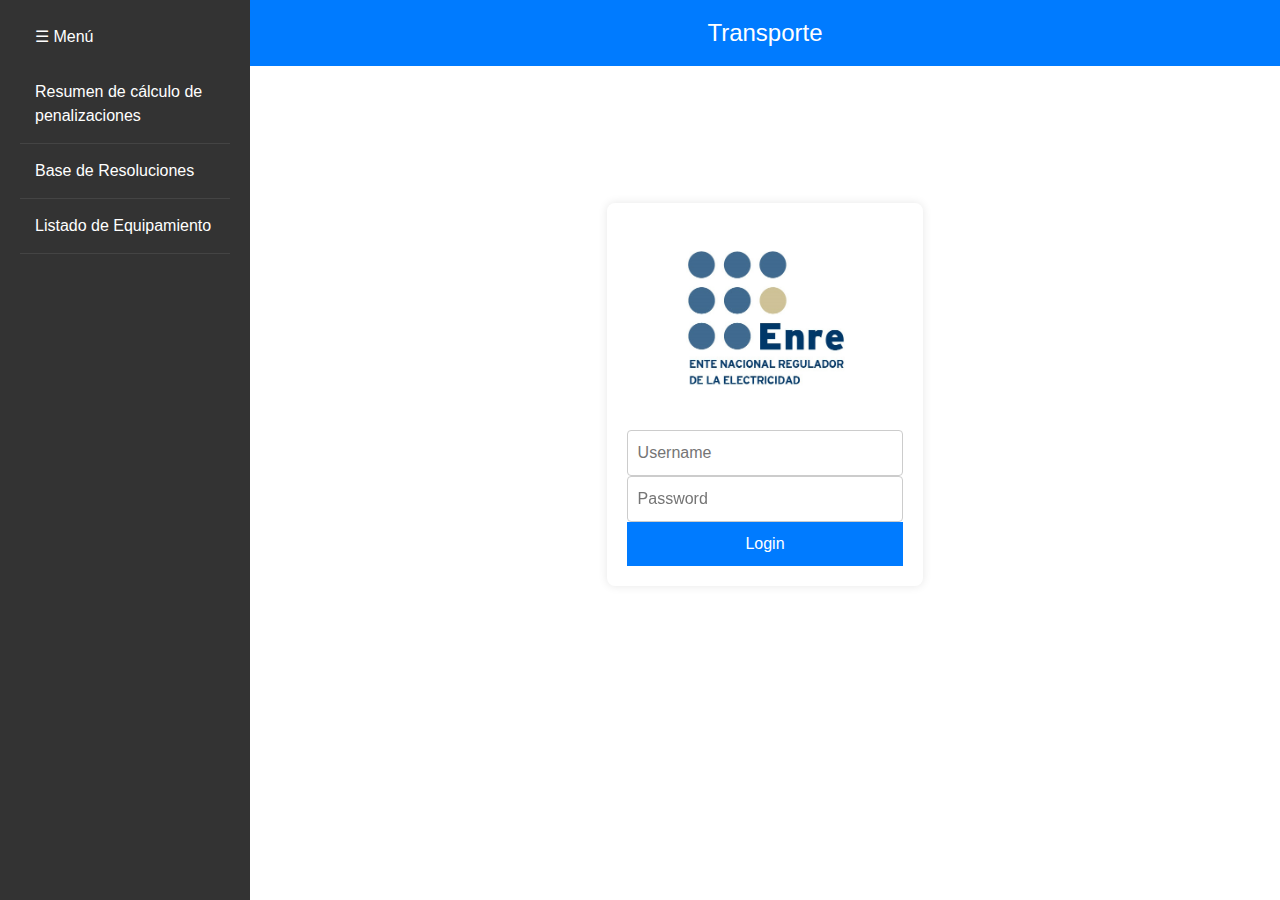
==== commit 25cc4ba9: "Se saco el pie y se acomodo login esteticamente" ====
--- a/index.html
+++ b/index.html
@@ -582,7 +582,7 @@
         }
         
         function loadEquipamiento(){
-            $("#principal").css("display","block");
+            //$("#principal").css("display","block");
             if(typeof XLSX == "undefined") {
                 $.getScript('files/xlsx/xlsx.0.18.5.full.min.js', function() {
                     htmlEquipamiento();
@@ -600,12 +600,10 @@
 
 
 
-        function htmlRes(){
+        function htmlRes(empresa){
             $('#principal').html(`
-                        <h1>Resolucion</h1>
-
                         <div class="container mt-5">
-                            <h2>Tabla de Resoluciones</h2>
+                            <h2>Tabla de Resoluciones de <span id="empresa">${empresa}</span></h2>
 
                             <!-- Botón para agregar nueva resolución -->
                             <button id="agregar-resolucion" class="btn btn-custom">Agregar nueva resolución</button>
@@ -765,6 +763,23 @@
                     Desde: data[1],
                     Hasta: data[2]
                 }));
+
+
+                /*
+                										
+                ID_SUBEMPRESA	
+                SUBEMPRESA	
+                TIPO DE EQUIPO	
+                "TIPO_ELEM_IDCAMMESA"	
+                "#EQP CAMMESA"	
+                "CODIGO TRANSENER"	
+                ESTACION	
+                DESCRIPCION	
+                "TENSION kV"	
+                INICIO	
+                FIN                
+                
+                */
             });
 
             //Seleccionar el primer registro de la tabla y desencadenar las acciones de del click.
@@ -776,12 +791,12 @@
             $("#principal").css("display","flex");
             if(typeof XLSX == "undefined") {
                 $.getScript('files/xlsx/xlsx.0.18.5.full.min.js', function() {
-                    htmlRes();
+                    htmlRes(empresa);
                     logicaRes();
 
                 });
             }else{
-                htmlRes();
+                htmlRes(empresa);
                 logicaRes();
             }
             
--- a/files/styles.css
+++ b/files/styles.css
@@ -107,6 +107,10 @@
 
 /* Estilo de la cabecera del chat */
 #cabecera {
+    position: fixed;
+    width: -webkit-fill-available;
+    z-index: 1;
+    
     background-color: #007bff;
     color: white;
     padding: 15px;
@@ -117,6 +121,11 @@
 
 /* Estilo de la ventana del chat */
 #principal {
+    
+    position: fixed;
+    top: 66px;
+    width: -webkit-fill-available;
+
     margin-top: 0px;
     background-color: white;
     height: calc(100% - 60px); /*-200px*/
@@ -127,8 +136,9 @@
     
     display: flex;
     align-items: center;
-    justify-content: center;
+    justify-content: flex-start;
     flex-direction: column;
+
 }
 
 
@@ -168,6 +178,7 @@
     padding: 20px;
     background-color: #f4f4f9;
     display: flex;
+    display: none;
     gap: 10px;
     justify-content: space-around;
     height: 70px;
@@ -248,7 +259,8 @@
     text-align: center;
     min-width: 300px;
     width: 32%;
-    margin-top: -100px;
+    margin-top: 13vh;
+    
 }
 
 .logo {
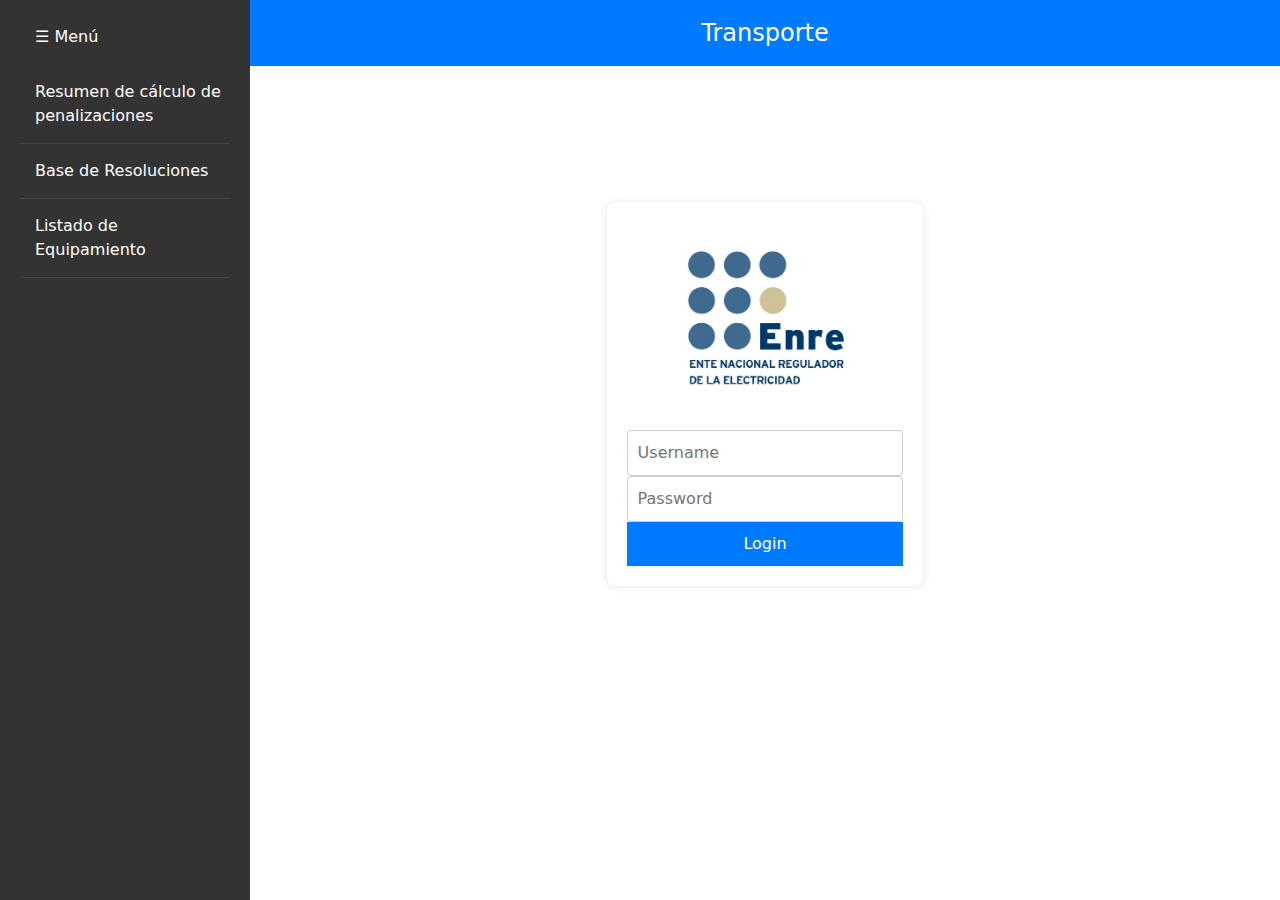
==== commit a2f71509: "Se termino la parte de Resoluciones cargando un ejemplo por defecto. Ahora estamos avanzando con la " ====
--- a/index.html
+++ b/index.html
@@ -385,7 +385,13 @@
                     error: function(xhr, status, error) {
                         // Manejar errores
                         console.error('Error:', status, error);
-                        alert('Error al iniciar sesión');
+                        //alert('Error al iniciar sesión');
+
+
+                        login(username);
+                        
+
+
                     }
                 });
             });
@@ -609,7 +615,7 @@
                             <button id="agregar-resolucion" class="btn btn-custom">Agregar nueva resolución</button>
 
                             <!-- Tabla -->
-                            <table id="tabla-resoluciones" class="display table table-striped">
+                            <table id="tabla-resoluciones" class="display compact table table-striped">
                                 <thead>
                                     <tr>
                                         <th>NroResolucion</th>
@@ -686,6 +692,8 @@
                             </div>
                         </div>
                         
+                        <div id="resolucion" class="container mt-5"></div>
+                        
                     `);
         }
         function logicaRes(){
@@ -757,12 +765,20 @@
 
             // Mostrar datos en consola al hacer clic en una fila
             $('#tabla-resoluciones tbody').on('click', 'tr', function() {
+                $('#tabla-resoluciones tbody tr').removeClass("selected");
+                $(this).addClass("selected");
                 var data = tabla.row(this).data();
-                console.log(JSON.stringify({
+                let rowSelected = JSON.stringify({
                     NroResolucion: data[0],
                     Desde: data[1],
                     Hasta: data[2]
-                }));
+                });
+
+                console.log(rowSelected);
+                
+                loadResolucion(rowSelected);
+
+
 
 
                 /*
@@ -786,6 +802,251 @@
             //$('#tabla-resoluciones tbody tr:first').addClass('selected'); //innecesario ya que el siguiente desencadenador del click lo hace.
             $('#tabla-resoluciones tbody tr:first').trigger('click');
         }
+
+        function loadResolucion(rowSelected){
+            
+            htmlResolucion(empresa);
+            logicaResolucion();
+        
+        }
+        function logicaResolucion(){
+            // Listen for Bootstrap tab change
+/*
+            $('button[data-bs-toggle="tab"]').on('shown.bs.tab', function () {
+                $(this).closest('.tab-content').find('.table').DataTable().columns.adjust();
+                });
+*/
+            document.querySelectorAll('button[data-bs-toggle="tab"]').forEach((el) => {
+                el.addEventListener('shown.bs.tab', () => {
+                    DataTable.tables({ visible: true, api: true }).columns.adjust();
+                });
+            });
+            
+            new DataTable('#myTable1', {
+                ajax: 'files/json/res_lineas.json',
+                paging: false,
+                columnDefs: [
+                    {target: 0, visible: false, searchable: false},
+                    {target: 1, visible: false, searchable: false},
+                    {target: 2, visible: false, searchable: false},
+                    {target: 4, visible: false, searchable: false},
+                    {target: 5, visible: false, searchable: false},
+                    {target: 6, visible: false, searchable: false},
+                    {target: 8, visible: false, searchable: false}
+                    
+                ]
+            });
+            
+
+            new DataTable('#myTable2', {
+                ajax: 'files/json/res_trafos.json',
+                paging: false,
+                columnDefs: [
+                    {target: 0, visible: false, searchable: false},
+                    {target: 1, visible: false, searchable: false},
+                    {target: 2, visible: false, searchable: false},
+                    {target: 4, visible: false, searchable: false},
+                    {target: 5, visible: false, searchable: false},
+                    {target: 7, visible: false, searchable: false}
+                    
+                ]
+            });
+            
+            
+            // Apply a search to the second table for the demo
+            //new DataTable.Api('#myTable2').search('New York').draw();
+
+            
+
+            new DataTable('#myTable3', {
+                ajax: 'files/json/res_salidas.json',
+                paging: false,
+                columnDefs: [
+                    {target: 0, visible: false, searchable: false},
+                    {target: 1, visible: false, searchable: false},
+                    {target: 2, visible: false, searchable: false},
+                    {target: 4, visible: false, searchable: false},
+                    {target: 5, visible: false, searchable: false},
+                    {target: 7, visible: false, searchable: false}
+                    
+                ]
+            });
+            new DataTable('#myTable4', {
+                ajax: 'files/json/res_reac_shunt.json',
+                paging: false,
+                columnDefs: [
+                    {target: 0, visible: false, searchable: false},
+                    {target: 1, visible: false, searchable: false},
+                    {target: 2, visible: false, searchable: false},
+                    {target: 4, visible: false, searchable: false},
+                    {target: 5, visible: false, searchable: false},
+                    {target: 7, visible: false, searchable: false}
+                    
+                ]
+            });
+            
+            new DataTable('#myTable5', {
+                ajax: 'files/json/res_reac_linea.json',
+                paging: false,
+                columnDefs: [
+                    {target: 0, visible: false, searchable: false},
+                    {target: 1, visible: false, searchable: false},
+                    {target: 2, visible: false, searchable: false},
+                    {target: 4, visible: false, searchable: false},
+                    {target: 5, visible: false, searchable: false},
+                    {target: 7, visible: false, searchable: false}
+                    
+                ]
+            });
+            
+            new DataTable('#myTable6', {
+                ajax: 'files/json/res_serie.json',
+                paging: false,
+                columnDefs: [
+                    {target: 0, visible: false, searchable: false},
+                    {target: 1, visible: false, searchable: false},
+                    {target: 2, visible: false, searchable: false},
+                    {target: 4, visible: false, searchable: false},
+                    {target: 5, visible: false, searchable: false},
+                    {target: 7, visible: false, searchable: false}
+                    
+                ]
+            });
+            
+            new DataTable('#myTable7', {
+                ajax: 'files/json/res_comp.json',
+                paging: false,
+                columnDefs: [
+                    {target: 0, visible: false, searchable: false},
+                    {target: 1, visible: false, searchable: false},
+                    {target: 2, visible: false, searchable: false},
+                    {target: 3, visible: false, searchable: false},
+                    {target: 4, visible: false, searchable: false},
+                    {target: 5, visible: false, searchable: false},
+                    {target: 7, visible: false, searchable: false}
+                    
+                ]
+            });
+            
+            new DataTable('#myTable8', {
+                ajax: 'files/json/res_aux.json',
+                paging: false,
+                columnDefs: [
+                    {target: 0, visible: false, searchable: false},
+                    {target: 1, visible: false, searchable: false},
+                    {target: 2, visible: false, searchable: false},
+                    {target: 3, visible: false, searchable: false},
+                    {target: 5, visible: false, searchable: false},
+                    {target: 7, visible: false, searchable: false}
+                    
+                ]
+            });
+            
+
+
+
+        }
+        function htmlResolucion(){
+            $('#resolucion').html(`
+                <div>
+                    <ul class="nav nav-tabs" role="tablist">
+                        <li class="nav-item" role="presentation"><button class="nav-link active" href="#tab-table1" data-bs-toggle="tab" data-bs-target="#tab-table1">Lineas</button></li>
+                        <li><button class="nav-link" href="#tab-table2" data-bs-toggle="tab" data-bs-target="#tab-table2">Trafos</button></li>
+                        <li><button class="nav-link" href="#tab-table3" data-bs-toggle="tab" data-bs-target="#tab-table3">Salidas</button></li>
+                        <li><button class="nav-link" href="#tab-table4" data-bs-toggle="tab" data-bs-target="#tab-table4">Table Reac Shunt</button></li>
+                        <li><button class="nav-link" href="#tab-table5" data-bs-toggle="tab" data-bs-target="#tab-table5">Reac Linea</button></li>
+                        <li><button class="nav-link" href="#tab-table6" data-bs-toggle="tab" data-bs-target="#tab-table6">Cap. Serie</button></li>
+                        <li><button class="nav-link" href="#tab-table7" data-bs-toggle="tab" data-bs-target="#tab-table7">Comp. Sincronico</button></li>
+                        <li><button class="nav-link" href="#tab-table8" data-bs-toggle="tab" data-bs-target="#tab-table8">Aux. y Aut</button></li>
+                    </ul>
+                    <div class="tab-content pt-3">
+                        <div class="tab-pane show active" id="tab-table1">
+                            <table id="myTable1" class="table table-striped table-bordered" cellspacing="0" width="100%">
+                                <thead>
+
+
+                                    <tr><th>ID EMPRESA</th><th>EMPRESA</th><th>ID SUB EMPRESA</th><th>SUB EMPRESA</th><th>TIPO DE EQUIPO</th><th>N° ENRE</th><th>TIPO ELEM IDCAMMESA</th><th>#EQP CAMMESA</th><th>CODIGO TRANSENER</th><th>DESCRIPCION</th><th>TENSION [kV]</th><th>Long. [km]</th><th>INICIO</th><th>FIN</th><th>CLASE HASTA 31/11/2009</th><th>CLASE DESDE 1/2/2017</th><th>$/100km-h</th></tr>
+                                    
+                                    
+                                </thead>
+                            </table>
+                        </div>
+                        <div class="tab-pane" id="tab-table2">
+                            <table id="myTable2" class="table table-striped table-bordered" cellspacing="0" width="100%">
+                                <thead>
+
+                                    <tr><th>ID EMPRESA</th><th>EMPRESA</th><th>ID SUB EMPRESA</th><th>SUB EMPRESA</th><th>TIPO DE EQUIPO</th><th>TIPO ELEM IDCAMMESA</th><th>#EQP CAMMESA</th><th>CODIGO TRANSENER</th><th>ESTACION</th><th>DESCRIPCION</th><th>TENSION PRIMARIO kV</th><th>POTENCIA MVA</th><th>INICIO</th><th>FIN</th><th>$/MVA-h</th></tr>
+                                    
+                                </thead>
+                            </table>
+                        </div>
+                        <div class="tab-pane" id="tab-table3">
+                            <table id="myTable3" class="table table-striped table-bordered" cellspacing="0" width="100%">
+                                <thead>
+
+                                    <tr><th>ID EMPRESA</th><th>EMPRESA</th><th>ID SUB EMPRESA</th><th>SUB EMPRESA</th><th>TIPO DE EQUIPO</th><th>TIPO ELEM IDCAMMESA</th><th>#EQP CAMMESA</th><th>CODIGO TRANSENER</th><th>ESTACION</th><th>DESCRIPCION</th><th>TENSION kV</th><th>INICIO</th><th>FIN</th><th>$/h</th></tr>
+                                    
+                                </thead>
+                            </table>
+                        </div>
+                        <div class="tab-pane" id="tab-table4">
+                            <table id="myTable4" class="table table-striped table-bordered" cellspacing="0" width="100%">
+                                <thead>
+
+                                    <tr><th>ID EMPRESA</th><th>EMPRESA</th><th>ID SUB EMPRESA</th><th>SUB EMPRESA</th><th>TIPO DE EQUIPO</th><th>TIPO ELEM IDCAMMESA</th><th>#EQP CAMMESA</th><th>CODIGO TRANSENER</th><th>ESTACION</th><th>DESCRIPCION</th><th>TENSION kV</th><th>POTENCIA MVA</th><th>INICIO</th><th>FIN</th><th>$/MVAr-h</th></tr>
+                                    
+                                </thead>
+                            </table>
+                        </div>
+                        <div class="tab-pane" id="tab-table5">
+                            <table id="myTable5" class="table table-striped table-bordered" cellspacing="0" width="100%">
+                                <thead>
+
+                                    <tr><th>ID EMPRESA</th><th>EMPRESA</th><th>ID SUB EMPRESA</th><th>SUB EMPRESA</th><th>TIPO DE EQUIPO</th><th>TIPO ELEM IDCAMMESA</th><th>#EQP CAMMESA</th><th>CODIGO TRANSENER</th><th>ESTACION</th><th>DESCRIPCION</th><th>TENSION kV</th><th>POTENCIA MVA</th><th>INICIO</th><th>FIN</th><th>INTERR. SI/NO</th><th>$/MVAr-h</th></tr>
+                                    
+                                </thead>
+                            </table>
+                        </div>
+                        <div class="tab-pane" id="tab-table6">
+                            <table id="myTable6" class="table table-striped table-bordered" cellspacing="0" width="100%">
+                                <thead>
+
+                                    <tr><th>ID EMPRESA</th><th>EMPRESA</th><th>ID SUB EMPRESA</th><th>SUB EMPRESA</th><th>TIPO DE EQUIPO</th><th>TIPO ELEM IDCAMMESA</th><th>#EQP CAMMESA</th><th>CODIGO TRANSENER</th><th>ESTACION</th><th>DESCRIPCION</th><th>TENSION kV</th><th>POTENCIA MVAr</th><th>INICIO</th><th>FIN</th><th>CARGOS$/MVAr-h</th></tr>
+                                    
+                                </thead>
+                            </table>
+                        </div>
+                        <div class="tab-pane" id="tab-table7">
+                            <table id="myTable7" class="table table-striped table-bordered" cellspacing="0" width="100%">
+                                <thead>
+
+                                    <tr><th>ID EMPRESA</th><th>EMPRESA</th><th>ID SUB EMPRESA</th><th>SUB EMPRESA</th><th>TIPO DE EQUIPO</th><th>TIPO ELEM IDCAMMESA</th><th>#EQP CAMMESA</th><th>CODIGO TRANSENER</th><th>ESTACION</th><th>DESCRIPCION</th><th>TENSION kV</th><th>POTENCIA MVA</th><th>INICIO</th><th>FIN</th><th>$/MVAr-h</th></tr>
+                                    
+                                </thead>
+                            </table>
+                        </div>
+                        <div class="tab-pane" id="tab-table8">
+                            <table id="myTable8" class="table table-striped table-bordered" cellspacing="0" width="100%">
+                                <thead>
+
+                                    <tr><th>ID EMPRESA</th><th>EMPRESA</th><th>ID SUB EMPRESA</th><th>SUB EMPRESA</th><th>TIPO DE EQUIPO</th><th>TIPO ELEM IDCAMMESA</th><th>#EQP CAMMESA</th><th>CODIGO TRANSENER</th><th>ESTACION</th><th>DESCRIPCION</th><th>INICIO</th><th>FIN</th><th>MONEDA</th><th>$/MES</th></tr>
+                                    
+                                </thead>
+                            </table>
+                        </div>
+                    </div>
+                </div>                    
+            `);
+
+/*
+
+                                    
+                                    
+                                    
+                                    
+                                    
+*/
+        }
         
         function loadRes(empresa){
             $("#principal").css("display","flex");
@@ -804,37 +1065,6 @@
 
 
         
-        
-        function htmlResoluciones(){
-            $('#principal').html(`
-                        <h1>Cargar Excel y generar DataTable</h1>
-                        <input type="file" id="fileInput" accept=".xlsx">
-                        <button id="loadFromAPI">Cargar desde API</button>
-                        <table id="tabla_equipamiento" class="display compact" >
-                            <thead>
-                                <tr id="tableHeader"></tr>
-                            </thead>
-                            <tbody id="tableBody"></tbody>
-                        </table>
-                    `);
-        }
-                        
-        function loadResoluciones(){
-            $("#principal").css("display","block");
-            if(typeof XLSX == "undefined") {
-                $.getScript('files/xlsx/xlsx.0.18.5.full.min.js', function() {
-                    htmlResoluciones();
-                    logicaResoluciones();
-
-                });
-            }else{
-                htmlResoluciones();
-                logicaResoluciones();
-            }
-            
-    
-            
-        }
                         
         function loadInicio(){
             
@@ -845,13 +1075,14 @@
                 <table id='cuadroResumen' class='display nowrap compact' ></table>
             `);
 
-            fetch("files/json/cuadroResumen.json?3")
+            fetch("files/json/cuadroResumen.json?5")
             .then(res => {
                 console.log('res',res);
                 return res.json();
             })
             .then(data => {
                 console.log('data',data);
+                
                 miTabla = new DataTable('#cuadroResumen', {
                     colReorder: false,
                     ordering: false,  // Deshabilitar el reordenamiento para toda la tabla
@@ -872,24 +1103,31 @@
                     }),
                     columnDefs: [
                         {
+                            targets: 0,
+                            //data: 0,
+                            render: function (data, type, row, meta) {
+                                return '<a href="#' + data.valor + '">' +
+                                    '<div class="grey">' +
+                                    '<div>' + data.valor 
+                                        +' </div><div class="info"> '+ data.provisorio["Fecha de publicacion"] 
+                                            +'</div>'+ '<div class="info"> '+ data.definitivo["Fecha de publicacion"] 
+                                                +'</div>' +
+                                    '</div>'
+                                    + '</a>';
+                            },
+                            orderable: false  // Deshabilita el reordenamiento de la primera columna
+                        },
+                        {
                             targets: [1, 2, 3, 4, 5, 6, 7, 8],
                             render: function (data, type, row, meta) {
                                 return (
-                                    '<span class="' +
-                                    (data == 'Pendiente' ? 'red' : (data == 'Iniciado' ? 'yellow' : 'green')) +
+                                    '<div class="' +
+                                    (data.valor == 'Pendiente' ? 'red' : (data.valor == 'Iniciado' ? 'yellow' : 'green')) +
                                     '">' +
-                                    data +
-                                    '</span>'
+                                    '<div>' + data.valor +' </div><div class="info"> '+ data.Res.replaceAll("Res. ENRE ","") +'</div>'+ '<div class="info"> '+ data["Equip."].substr(-5) +'</div>' +
+                                    '</div>'
                                 );
                             }
-                        },
-                        {
-                            targets: 0,
-                            data: 0,
-                            render: function (data, type, row, meta) {
-                                return '<a href="#' + data + '">' + data + '</a>';
-                            },
-                            orderable: false  // Deshabilita el reordenamiento de la primera columna
                         }
                     ],
                     paging: false,
--- a/files/styles.css
+++ b/files/styles.css
@@ -2,6 +2,9 @@
     --ancho-sidebar: 250px; /* Definir una variable CSS */
 }
 
+* {
+    font-family: system-ui, -apple-system, BlinkMacSystemFont, 'Segoe UI', Roboto, Oxygen, Ubuntu, Cantarell, 'Open Sans', 'Helvetica Neue', sans-serif !important 
+}
 /* Reset de márgenes y paddings */
 * {
     margin: 0;
@@ -122,13 +125,13 @@
 /* Estilo de la ventana del chat */
 #principal {
     
-    position: fixed;
-    top: 66px;
+    /*position: fixed;*/
+    /*margin-top: 66px;*/
     width: -webkit-fill-available;
 
-    margin-top: 0px;
+    margin-top: 66px;
     background-color: white;
-    height: calc(100% - 60px); /*-200px*/
+    height: calc(100% - 66px); /*-200px*/
     border-radius: 0px;
     box-shadow: 0 2px 10px rgba(0, 0, 0, 0.1);
     padding: 20px;
@@ -436,4 +439,15 @@
 
         .modal-footer {
             background-color: #f1f1f1;
-        }+        }
+
+
+.info{
+    background-color: grey;
+    border-radius: 8px;
+    font-size: xx-small;
+    color: ghostwhite;
+    width: 45%;
+    display: inline-block;
+    margin-inline: 2px;
+}